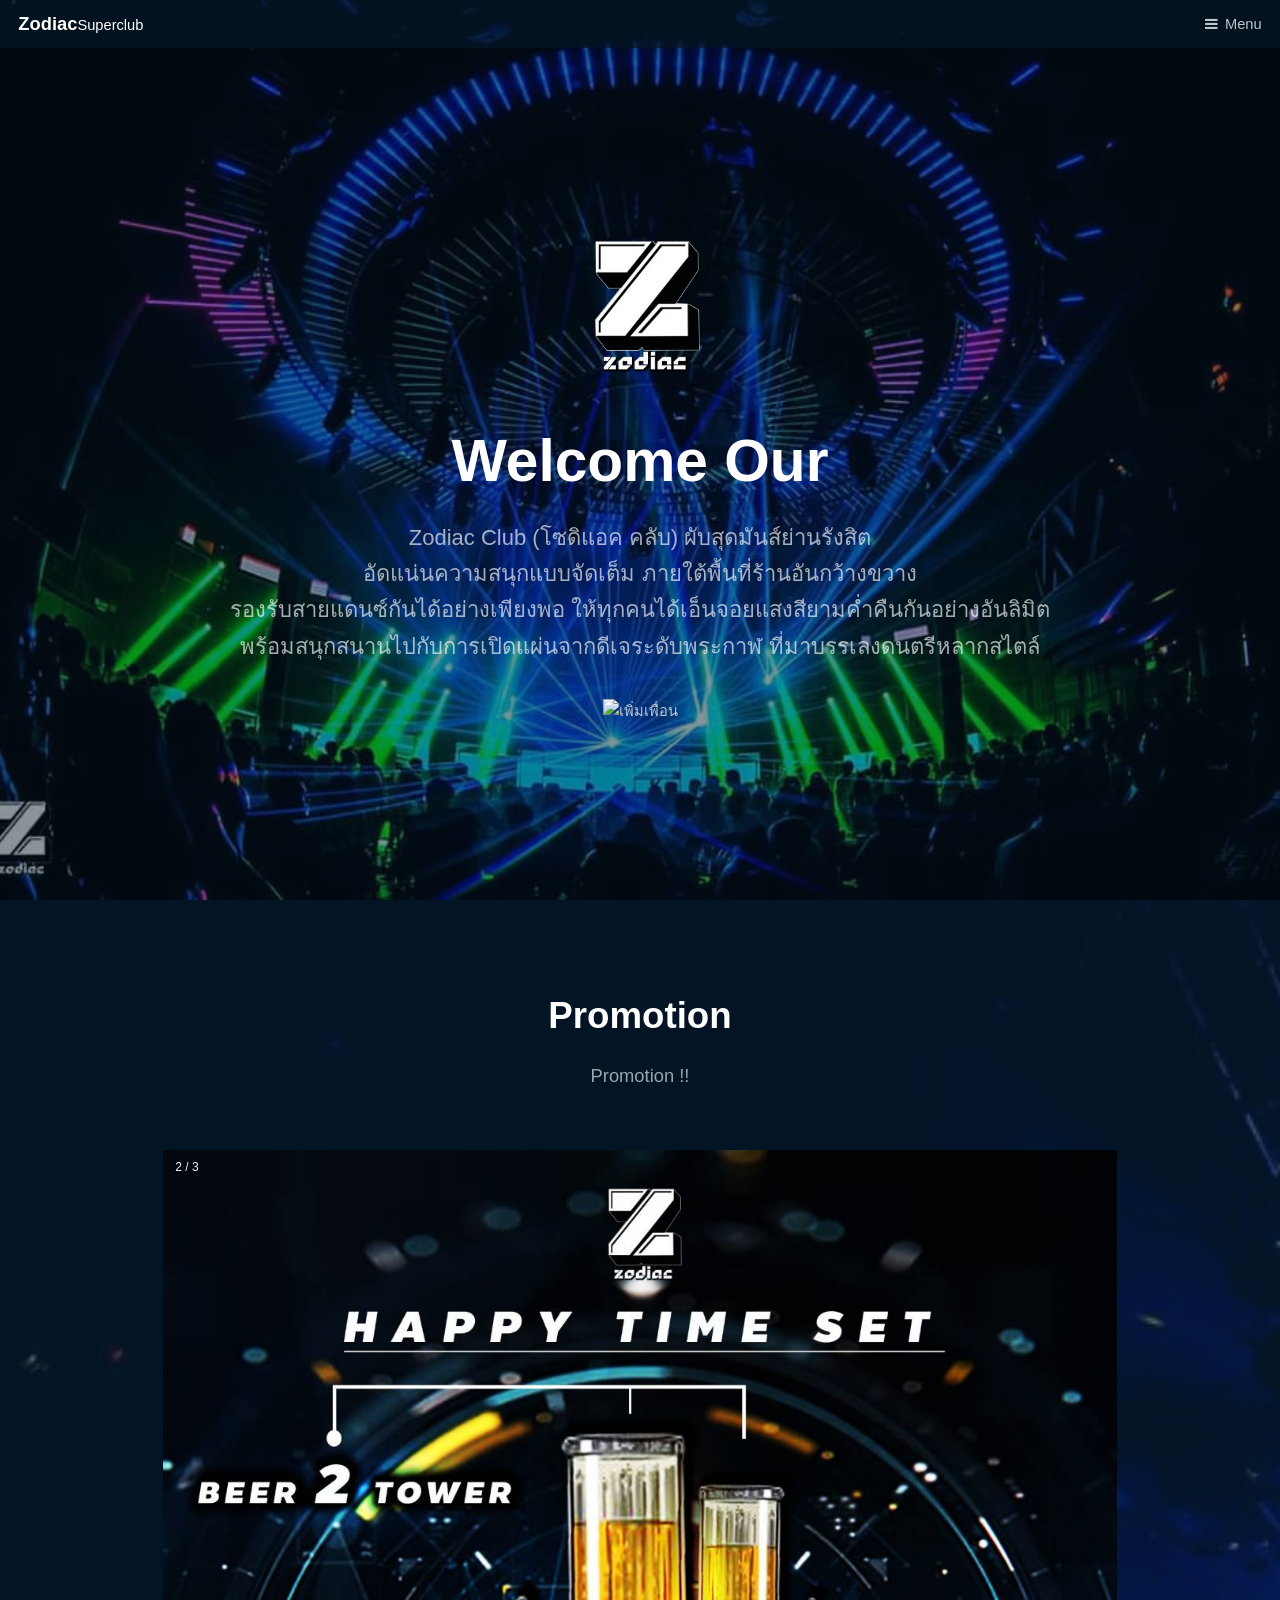
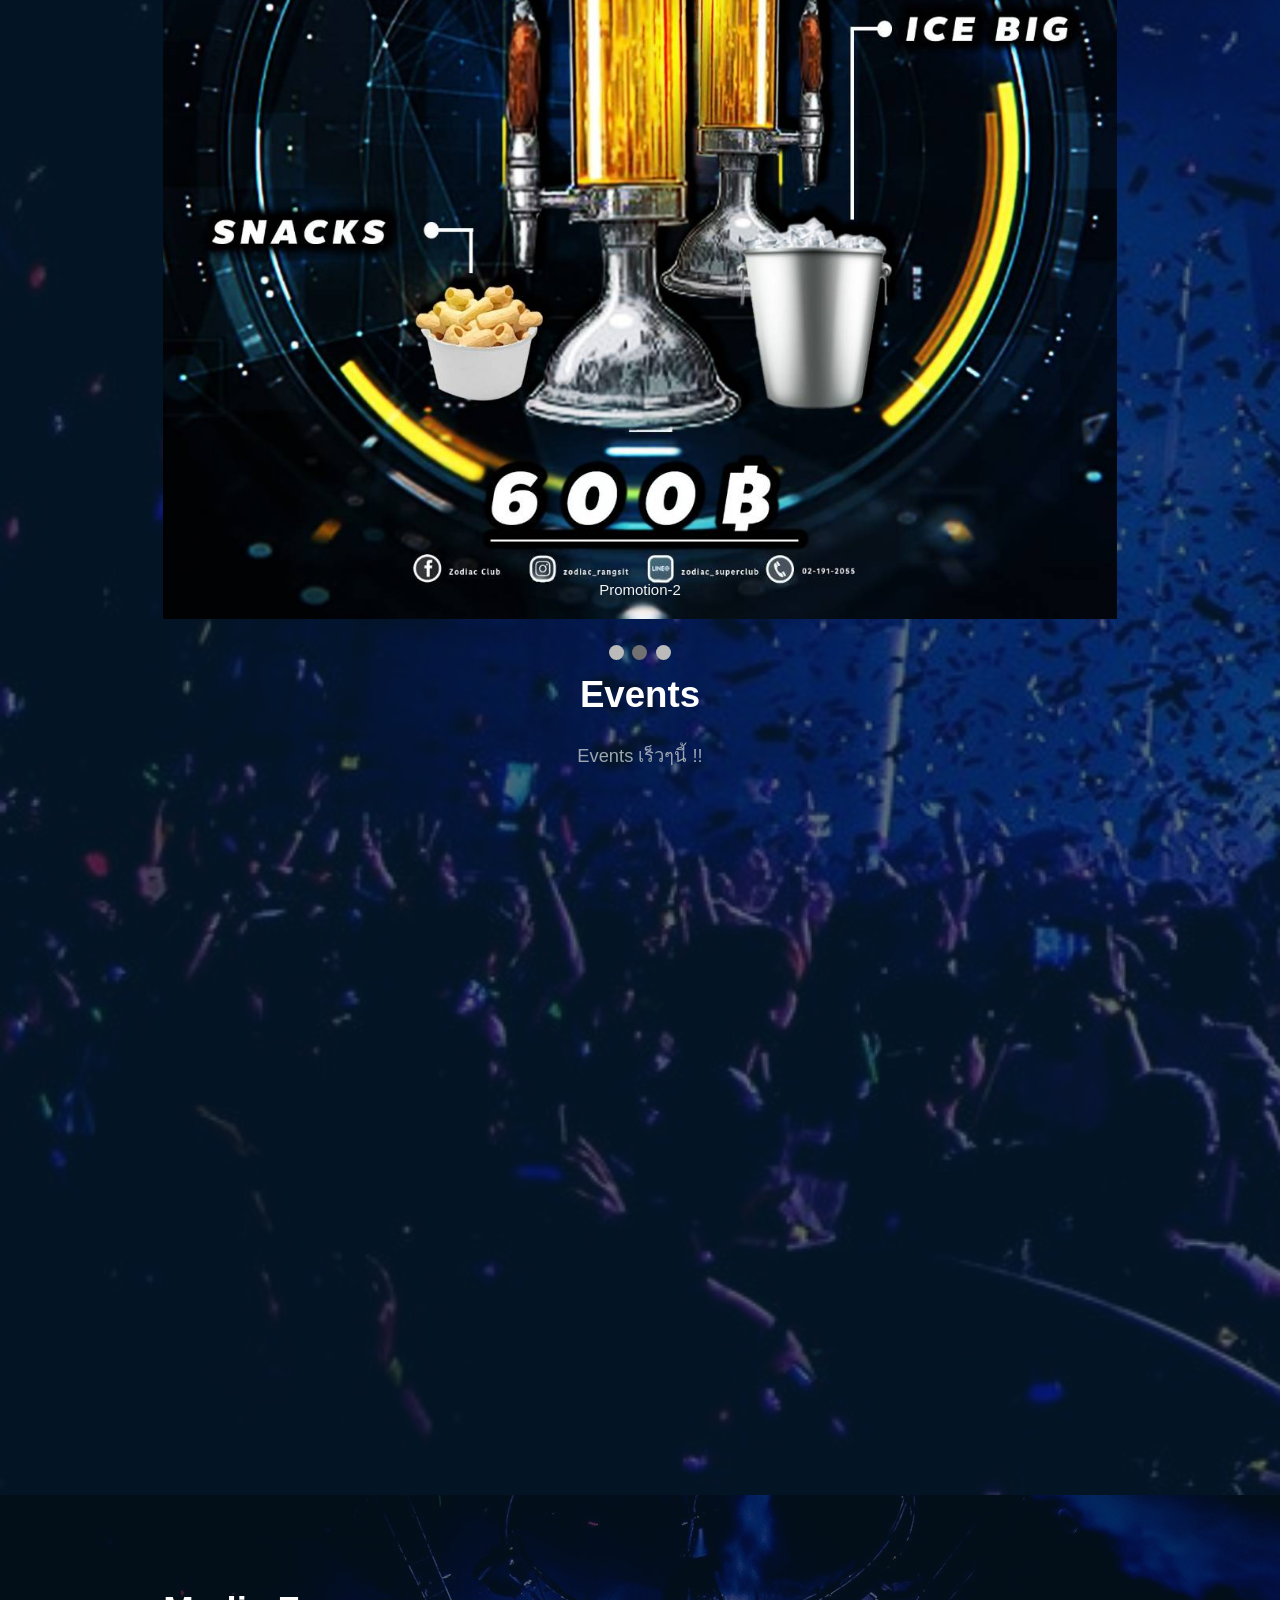
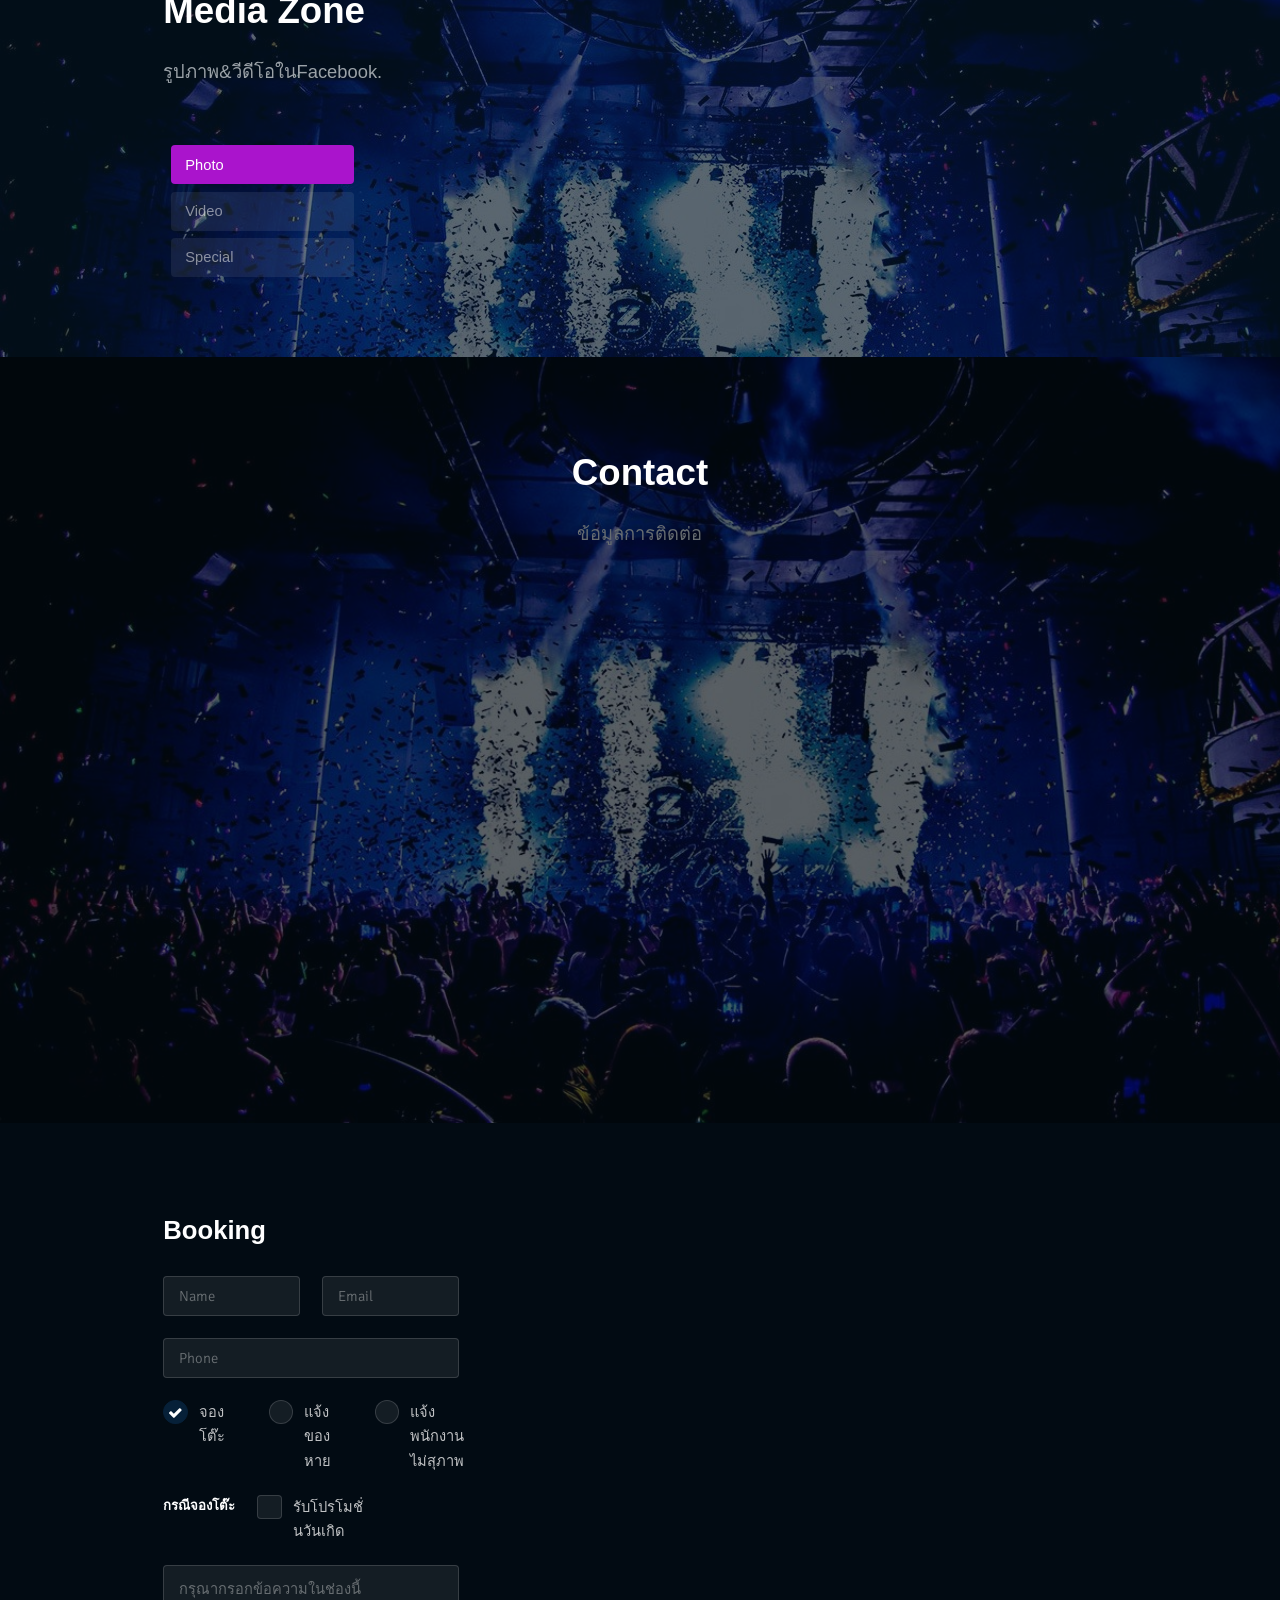
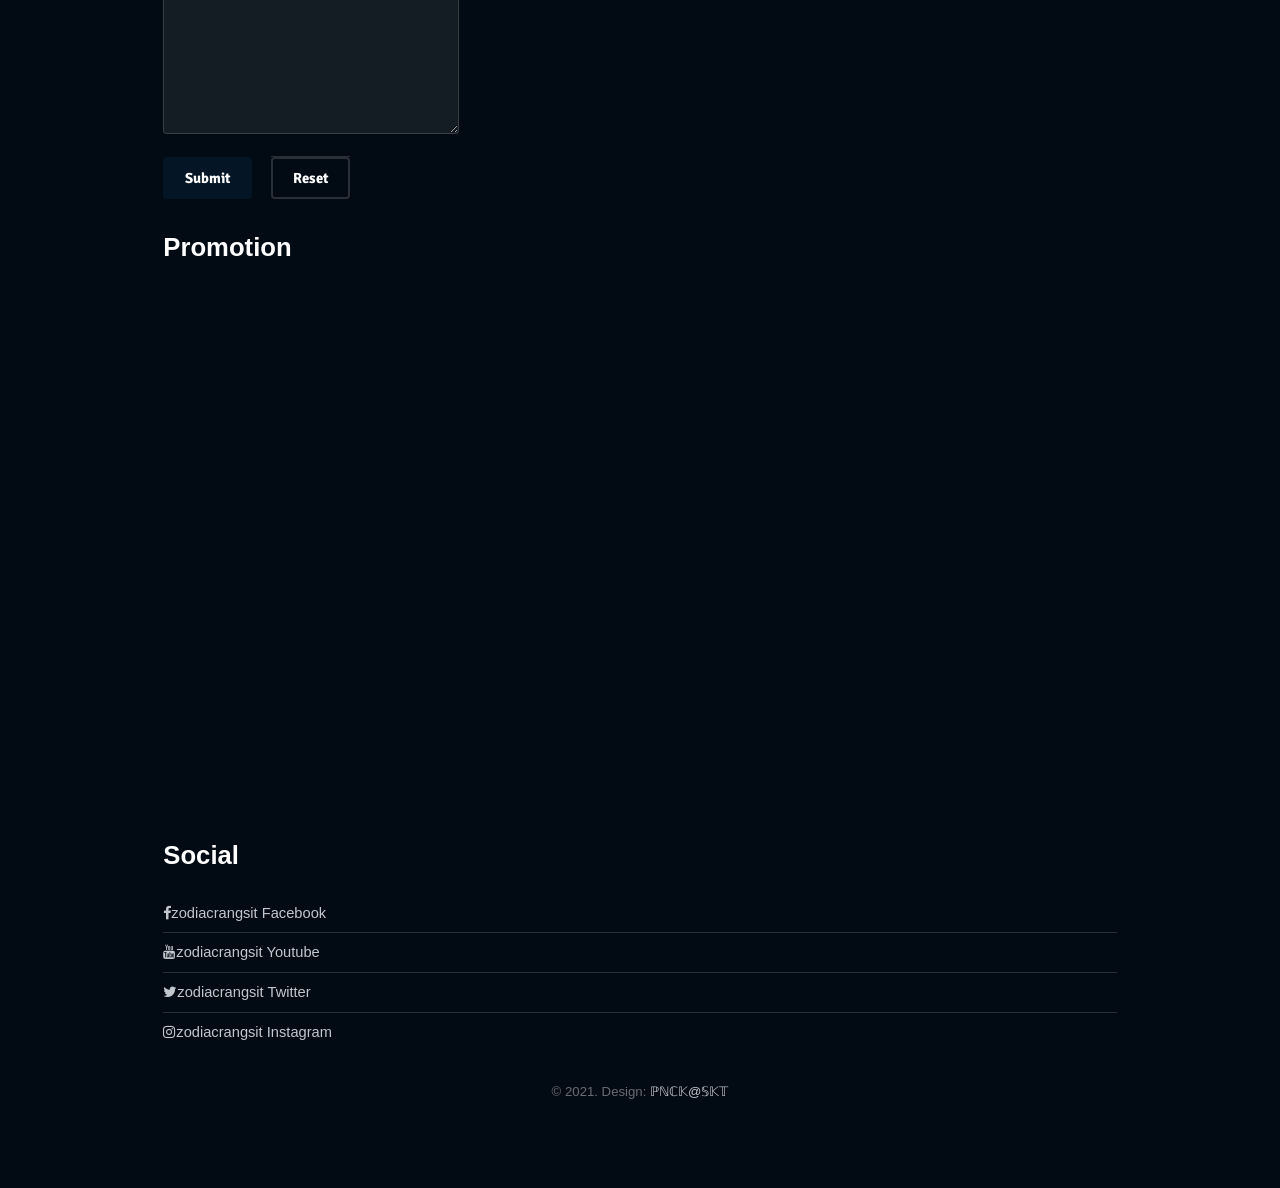
==== index.html @ 2c79994d "Update index.html" ====
<!DOCTYPE HTML>
<!--
	Broadcast by TEMPLATED
	templated.co @templatedco
	Released for free under the Creative Commons Attribution 3.0 license (templated.co/license)
-->
<html>
	<head>
		<title>ZODIAC</title>
		<meta charset="utf-8" />
		<meta name="viewport" content="width=device-width, initial-scale=1" />
		<link rel="stylesheet" href="assets/css/main.css" />
		<style>
			* {box-sizing: border-box;}
			body {font-family: Verdana, sans-serif;}
			.mySlides {display: none;}
			img {vertical-align: middle;}
			
			/* Slideshow container */
			.slideshow-container {
			  max-width: 1000px;
			  position: relative;
			  margin: auto;
			}
			
			/* Caption text */
			.text {
			  color: #f2f2f2;
			  font-size: 15px;
			  padding: 8px 12px;
			  position: absolute;
			  bottom: 8px;
			  width: 100%;
			  text-align: center;
			}
			
			/* Number text (1/3 etc) */
			.numbertext {
			  color: #f2f2f2;
			  font-size: 12px;
			  padding: 8px 12px;
			  position: absolute;
			  top: 0;
			}
			
			/* The dots/bullets/indicators */
			.dot {
			  height: 15px;
			  width: 15px;
			  margin: 0 2px;
			  background-color: #bbb;
			  border-radius: 50%;
			  display: inline-block;
			  transition: background-color 0.6s ease;
			}
			
			.active {
			  background-color: #717171;
			}
			
			/* Fading animation */
			.fade {
			  -webkit-animation-name: fade;
			  -webkit-animation-duration: 1.5s;
			  animation-name: fade;
			  animation-duration: 1.5s;
			}
			
			@-webkit-keyframes fade {
			  from {opacity: .4} 
			  to {opacity: 1}
			}
			
			@keyframes fade {
			  from {opacity: .4} 
			  to {opacity: 1}
			}
			
			/* On smaller screens, decrease text size */
			@media only screen and (max-width: 300px) {
			  .text {font-size: 11px}
			}
			</style>
		
	</head>
	<body>

		<!-- Header -->
			<header id="header">
				<h1><a href="#">Zodiac<span>Superclub</span></a></h1>
				<a href="#menu">Menu</a>
			</header>

		<!-- Nav -->
			<nav id="menu">
				<ul class="links">
					<li><a href="index.html">Home</a></li>
					<li><a href="generic.html">Entertainment Center</a></li>
					<li><a href="elements.html">Contact</a></li>
				</ul>
			</nav>

			<!-- Banner -->
			<!--
				To use a video as your background, set data-video to the name of your video without
				its extension (eg. images/banner). Your video must be available in both .mp4 and .webm
				formats to work correctly.
			-->
				<section id="banner" data-video="images/banner.mp4">
					<div class="inner">
						<header>
							<img src="images/LOGOZODEAC.png" alt="Logo1" width="150"/>
							<h1>Welcome Our</h1>
							<p>Zodiac Club (โซดิแอค คลับ) ผับสุดมันส์ย่านรังสิต </br>อัดแน่นความสนุกแบบจัดเต็ม ภายใต้พื้นที่ร้านอันกว้างขวาง </br>รองรับสายแดนซ์กันได้อย่างเพียงพอ ให้ทุกคนได้เอ็นจอยแสงสียามค่ำคืนกันอย่างอันลิมิต </br>พร้อมสนุกสนานไปกับการเปิดแผ่นจากดีเจระดับพระกาฬ ที่มาบรรเลงดนตรีหลากสไตล์</p>
						</header>
						
                        <div><a href="https://lin.ee/Sup1CCA"><img src="https://scdn.line-apps.com/n/line_add_friends/btn/th.png" alt="เพิ่มเพื่อน" height="100%" border="0"></a></div>
						
					</div>

				</section>

		<!-- Main -->
			<div id="main">

			<!-- One -->
				<section class="wrapper style1">
					<div class="inner">
						<header class="align-center">
							<h2>Promotion</h2>
							<p>Promotion !!</p>
						</header>
						<div class="slideshow-container">

							<div class="mySlides fade">
							  <div class="numbertext">1 / 3</div>
							  <img src="images/138277.jpg" style="width:100%">
							  <div class="text">Promotion-1</div>
							</div>
							
							<div class="mySlides fade">
							  <div class="numbertext">2 / 3</div>
							  <img src="images/138199.jpg" style="width:100%">
							  <div class="text">Promotion-2</div>
							</div>
							
							<div class="mySlides fade">
							  <div class="numbertext">3 / 3</div>
							  <img src="images/144444.jpg" style="width:100%">
							  <div class="text">Promotion-3</div>
							</div>
							
							</div>
							<br>
							
							<div style="text-align:center">
							  <span class="dot"></span> 
							  <span class="dot"></span> 
							  <span class="dot"></span> 
							</div>
							
							<script>
							var slideIndex = 0;
							showSlides();
							
							function showSlides() {
							  var i;
							  var slides = document.getElementsByClassName("mySlides");
							  var dots = document.getElementsByClassName("dot");
							  for (i = 0; i < slides.length; i++) {
								slides[i].style.display = "none";  
							  }
							  slideIndex++;
							  if (slideIndex > slides.length) {slideIndex = 1}    
							  for (i = 0; i < dots.length; i++) {
								dots[i].className = dots[i].className.replace(" active", "");
							  }
							  slides[slideIndex-1].style.display = "block";  
							  dots[slideIndex-1].className += " active";
							  setTimeout(showSlides, 2000); // Change image every 2 seconds
							}
							</script>
						<!-- 2 Column Video Section -->
						<header class="align-center">
							<h2>Events</h2>
							<p>Events เร็วๆนี้ !!</p>
						</header>
						<div><center><iframe src="https://www.facebook.com/plugins/page.php?href=https%3A%2F%2Fwww.facebook.com%2Fpg%2Fzodiacrangsit%2Fevents&tabs=events&width=500&height=600&small_header=true&adapt_container_width=true&hide_cover=true&show_facepile=true&appId=2004937082977075" width="500" height="600" style="border:none;overflow:hidden" scrolling="no" frameborder="0" allowfullscreen="true" allow="autoplay; clipboard-write; encrypted-media; picture-in-picture; web-share"></iframe></center></div>
				</section>

			<!-- Two -->
				<section class="wrapper style2">
					<div class="inner">
						<header>
							<h2>Media Zone</h2>
							<p>รูปภาพ&วีดีโอในFacebook.</p>
						</header>
						<!-- Tabbed Video Section -->
							<div class="flex flex-tabs">
								<ul class="tab-list">
									<li><a href="#" data-tab="tab-1" class="active">Photo</a></li>
									<li><a href="#" data-tab="tab-2">Video</a></li>
									<li><a href="#" data-tab="tab-3">Special</a></li>
								</ul>
								<div class="tabs">
									
									<!-- Tab 1 -->
									
									
								    

									<div class="tab tab-2 flex flex-3">

												
									</div>

									
									<div class="tab tab-3 flex flex-3">
									<iframe width=100% height="500px" src="https://www.youtube.com/embed/qk2sU9w_5_4?controls=0" frameborder="0" allow="accelerometer; autoplay; clipboard-write; encrypted-media; gyroscope; picture-in-picture" allowfullscreen></iframe>
                                    </div>
									<div class='embedsocial-album' class="tab-1 active" data-ref="1a1c8b02df4655d939764cba23cf148213b38136"></div>
									<script>(function(d, s, id){var js; if (d.getElementById(id)) {return;} js = d.createElement(s); js.id = id; js.src = "https://embedsocial.com/embedscript/ei.js"; d.getElementsByTagName("head")[0].appendChild(js);}(document, "script", "EmbedSocialScript"));</script>	

                                </div> 
							</div> 

					</div>
					
				</section>

			<!-- Three -->
				<section class="wrapper ">
					<div class="inner">
						<header class="align-center">
							<h2>Contact</h2>
							<p>ข้อมูลการติดต่อ</p>
						</header>
						<iframe width=100% height="450" frameborder="2" style="border:2" src="https://www.google.com/maps/embed/v1/place?q=Zodiac&key=AIzaSyAKl7JJXI8uK67AMGBKJe1HZW_m7Z51wXU" allowfullscreen></iframe>
					</div>
				</section>

			</div>

		<!-- Footer -->
			<footer id="footer">
				<div class="inner">
					<div class="flex flex-3">
						<div class="col">
							<h3>Booking</h3>
							<ul class="alt">
								<form  id="test-form" method="POST" 
								
									<div class="row uniform">
										<div class="6u 12u$(xsmall)">
											<input type="text" name="name" id="name" value="" placeholder="Name" />
										</div>
										<div class="6u$ 12u$(xsmall)">
											<input type="email" name="email" id="email" value="" placeholder="Email" />
										</div>
										<!-- Break -->
										<div class="12u$">
											
												<input type="text" name="phone" id="phone" value="" placeholder="Phone" />
											
										</div>
										<!-- Break -->
										<div class="4u 12u$(small)">
											<input type="radio" id="priority-low" value="จองโต๊ะ" name="priority" checked>
											<label for="priority-low">จองโต๊ะ</label>
										</div>
										<div class="4u 12u$(small)">
											<input type="radio" id="priority-normal" value="แจ้ง ของหาย" name="priority-normal">
											<label for="priority-normal">แจ้ง ของหาย</label>
										</div>
										<div class="4u$ 12u$(small)">
											<input type="radio" id="priority-high" value="แจ้งพนักงานไม่สุภาพ" name="priority-high">
											<label for="priority-high">แจ้งพนักงานไม่สุภาพ</label>
										</div>
										<!-- Break -->
										<div><label>กรณีจองโต๊ะ</label></div>
										<div class="6u$ 12u$(small)">
											<input type="checkbox" id="hbd" value="รับโปรโมชั่นวันเกิด" name="hbd">
											<label for="hbd">รับโปรโมชั่นวันเกิด</label>
										</div>
										<!-- Break -->
										<div class="12u$">
											<textarea name="messagetxt" id="messagetxt" placeholder="กรุณากรอกข้อความในช่องนี้" rows="6"></textarea>
										</div>
										<!-- Break -->
										<div class="12u$">
											<ul class="actions">
												<li><input type="submit" id="submit-form" /></li>
												<li><input type="reset" value="Reset" class="alt" /></li>
											</ul>
										</div>
									</div>
								</form>

								<hr />

							</ul>
						</div>
						<div class="col">
							<h3>Promotion</h3>
							<ul class="alt">
								<li><center><iframe src="https://www.facebook.com/plugins/post.php?href=https%3A%2F%2Fwww.facebook.com%2Fzodiacrangsit%2Fposts%2F1800169400145824&width=100%&show_text=true&appId=2004937082977075&height=500" width="100%" height="500" style="border:none;overflow:hidden" scrolling="yes" frameborder="0" allowfullscreen="true" allow="autoplay; clipboard-write; encrypted-media; picture-in-picture; web-share"></iframe></center></li>
								
							</ul>
						</div>
						<div class="col">
							<h3>Social</h3>
							<ul class="alt">
								<li><a href="https://www.facebook.com/zodiacrangsit" class="icon fa-facebook"><span class="label"></span>zodiacrangsit Facebook</a></li>
								<li><a href="#" class="icon fa-youtube"><span class="label"></span>zodiacrangsit Youtube</a></li>
								<li><a href="#" class="icon fa-twitter"><span class="label"></span>zodiacrangsit Twitter</a></li>
								<li><a href="#" class="icon fa-instagram"><span class="label"></span>zodiacrangsit Instagram</a></li>
							</ul>
						</div>
					</div>
				</div>
				<div class="copyright">

					&copy; 2021. Design: <a href="https://srsuper.github.io/">ℙℕℂ𝕂@𝕊𝕂𝕋</a> 
				</div>
			</footer>

		<!-- Scripts -->
			<script src="assets/js/jquery.min.js"></script>
			<script src="assets/js/jquery.scrolly.min.js"></script>
			<script src="assets/js/skel.min.js"></script>
			<script src="assets/js/util.js"></script>
			<script src="assets/js/main.js"></script>

			
		<script>
                 var $form = $('form#test-form'),
                 url = 'https://script.google.com/macros/s/abcdefghijklmnopqrstuvwxyz1234567890/exec'

                 $('#submit-form').on('click', function(e) {
                 e.preventDefault();
                 var jqxhr = $.ajax({
                 url: url,
                 method: "GET",
                 dataType: "json",
                 data: $form.serializeObject()
                 }).success(
               // do something
                );
                   })
		</script>
	</body>
</html>
---- assets/css/main.css ----
@charset "UTF-8";
@import url(font-awesome.min.css);
@import url("https://fonts.googleapis.com/css?family=Signika:300,700");

/*
	Broadcast by TEMPLATED
	templated.co @templatedco
	Released for free under the Creative Commons Attribution 3.0 license (templated.co/license)
*/

/* Reset */

	html, body, div, span, applet, object, iframe, h1, h2, h3, h4, h5, h6, p, blockquote, pre, a, abbr, acronym, address, big, cite, code, del, dfn, em, img, ins, kbd, q, s, samp, small, strike, strong, sub, sup, tt, var, b, u, i, center, dl, dt, dd, ol, ul, li, fieldset, form, label, legend, table, caption, tbody, tfoot, thead, tr, th, td, article, aside, canvas, details, embed, figure, figcaption, footer, header, hgroup, menu, nav, output, ruby, section, summary, time, mark, audio, video {
		margin: 0;
		padding: 0;
		border: 0;
		font-size: 100%;
		font: inherit;
		vertical-align: baseline;
	}

	article, aside, details, figcaption, figure, footer, header, hgroup, menu, nav, section {
		display: block;
	}

	body {
		line-height: 1;
	}

	ol, ul {
		list-style: none;
	}

	blockquote, q {
		quotes: none;
	}

	blockquote:before, blockquote:after, q:before, q:after {
		content: '';
		content: none;
	}

	table {
		border-collapse: collapse;
		border-spacing: 0;
	}

	body {
		-webkit-text-size-adjust: none;
	}

/* Box Model */

	*, *:before, *:after {
		-moz-box-sizing: border-box;
		-webkit-box-sizing: border-box;
		box-sizing: border-box;
	}

/* Containers */

	.container {
		margin-left: auto;
		margin-right: auto;
	}

	.container.\31 25\25 {
		width: 100%;
		max-width: 100em;
		min-width: 80em;
	}

	.container.\37 5\25 {
		width: 60em;
	}

	.container.\35 0\25 {
		width: 40em;
	}

	.container.\32 5\25 {
		width: 20em;
	}

	.container {
		width: 80em;
	}

	@media screen and (max-width: 1680px) {

		.container.\31 25\25 {
			width: 100%;
			max-width: 100em;
			min-width: 80em;
		}

		.container.\37 5\25 {
			width: 60em;
		}

		.container.\35 0\25 {
			width: 40em;
		}

		.container.\32 5\25 {
			width: 20em;
		}

		.container {
			width: 80em;
		}

	}

	@media screen and (max-width: 1280px) {

		.container.\31 25\25 {
			width: 100%;
			max-width: 81.25em;
			min-width: 65em;
		}

		.container.\37 5\25 {
			width: 48.75em;
		}

		.container.\35 0\25 {
			width: 32.5em;
		}

		.container.\32 5\25 {
			width: 16.25em;
		}

		.container {
			width: 65em;
		}

	}

	@media screen and (max-width: 980px) {

		.container.\31 25\25 {
			width: 100%;
			max-width: 112.5%;
			min-width: 90%;
		}

		.container.\37 5\25 {
			width: 67.5%;
		}

		.container.\35 0\25 {
			width: 45%;
		}

		.container.\32 5\25 {
			width: 22.5%;
		}

		.container {
			width: 90%;
		}

	}

	@media screen and (max-width: 736px) {

		.container.\31 25\25 {
			width: 100%;
			max-width: 112.5%;
			min-width: 90%;
		}

		.container.\37 5\25 {
			width: 67.5%;
		}

		.container.\35 0\25 {
			width: 45%;
		}

		.container.\32 5\25 {
			width: 22.5%;
		}

		.container {
			width: 90% !important;
		}

	}

	@media screen and (max-width: 480px) {

		.container.\31 25\25 {
			width: 100%;
			max-width: 112.5%;
			min-width: 90%;
		}

		.container.\37 5\25 {
			width: 67.5%;
		}

		.container.\35 0\25 {
			width: 45%;
		}

		.container.\32 5\25 {
			width: 22.5%;
		}

		.container {
			width: 90% !important;
		}

	}

/* Grid */

	.row {
		border-bottom: solid 1px transparent;
		-moz-box-sizing: border-box;
		-webkit-box-sizing: border-box;
		box-sizing: border-box;
	}

	.row > * {
		float: left;
		-moz-box-sizing: border-box;
		-webkit-box-sizing: border-box;
		box-sizing: border-box;
	}

	.row:after, .row:before {
		content: '';
		display: block;
		clear: both;
		height: 0;
	}

	.row.uniform > * > :first-child {
		margin-top: 0;
	}

	.row.uniform > * > :last-child {
		margin-bottom: 0;
	}

	.row.\30 \25 > * {
		padding: 0 0 0 0em;
	}

	.row.\30 \25 {
		margin: 0 0 -1px 0em;
	}

	.row.uniform.\30 \25 > * {
		padding: 0em 0 0 0em;
	}

	.row.uniform.\30 \25 {
		margin: 0em 0 -1px 0em;
	}

	.row > * {
		padding: 0 0 0 2em;
	}

	.row {
		margin: 0 0 -1px -2em;
	}

	.row.uniform > * {
		padding: 2em 0 0 2em;
	}

	.row.uniform {
		margin: -2em 0 -1px -2em;
	}

	.row.\32 00\25 > * {
		padding: 0 0 0 4em;
	}

	.row.\32 00\25 {
		margin: 0 0 -1px -4em;
	}

	.row.uniform.\32 00\25 > * {
		padding: 4em 0 0 4em;
	}

	.row.uniform.\32 00\25 {
		margin: -4em 0 -1px -4em;
	}

	.row.\31 50\25 > * {
		padding: 0 0 0 3em;
	}

	.row.\31 50\25 {
		margin: 0 0 -1px -3em;
	}

	.row.uniform.\31 50\25 > * {
		padding: 3em 0 0 3em;
	}

	.row.uniform.\31 50\25 {
		margin: -3em 0 -1px -3em;
	}

	.row.\35 0\25 > * {
		padding: 0 0 0 1em;
	}

	.row.\35 0\25 {
		margin: 0 0 -1px -1em;
	}

	.row.uniform.\35 0\25 > * {
		padding: 1em 0 0 1em;
	}

	.row.uniform.\35 0\25 {
		margin: -1em 0 -1px -1em;
	}

	.row.\32 5\25 > * {
		padding: 0 0 0 0.5em;
	}

	.row.\32 5\25 {
		margin: 0 0 -1px -0.5em;
	}

	.row.uniform.\32 5\25 > * {
		padding: 0.5em 0 0 0.5em;
	}

	.row.uniform.\32 5\25 {
		margin: -0.5em 0 -1px -0.5em;
	}

	.\31 2u, .\31 2u\24 {
		width: 100%;
		clear: none;
		margin-left: 0;
	}

	.\31 1u, .\31 1u\24 {
		width: 91.6666666667%;
		clear: none;
		margin-left: 0;
	}

	.\31 0u, .\31 0u\24 {
		width: 83.3333333333%;
		clear: none;
		margin-left: 0;
	}

	.\39 u, .\39 u\24 {
		width: 75%;
		clear: none;
		margin-left: 0;
	}

	.\38 u, .\38 u\24 {
		width: 66.6666666667%;
		clear: none;
		margin-left: 0;
	}

	.\37 u, .\37 u\24 {
		width: 58.3333333333%;
		clear: none;
		margin-left: 0;
	}

	.\36 u, .\36 u\24 {
		width: 50%;
		clear: none;
		margin-left: 0;
	}

	.\35 u, .\35 u\24 {
		width: 41.6666666667%;
		clear: none;
		margin-left: 0;
	}

	.\34 u, .\34 u\24 {
		width: 33.3333333333%;
		clear: none;
		margin-left: 0;
	}

	.\33 u, .\33 u\24 {
		width: 25%;
		clear: none;
		margin-left: 0;
	}

	.\32 u, .\32 u\24 {
		width: 16.6666666667%;
		clear: none;
		margin-left: 0;
	}

	.\31 u, .\31 u\24 {
		width: 8.3333333333%;
		clear: none;
		margin-left: 0;
	}

	.\31 2u\24 + *,
	.\31 1u\24 + *,
	.\31 0u\24 + *,
	.\39 u\24 + *,
	.\38 u\24 + *,
	.\37 u\24 + *,
	.\36 u\24 + *,
	.\35 u\24 + *,
	.\34 u\24 + *,
	.\33 u\24 + *,
	.\32 u\24 + *,
	.\31 u\24 + * {
		clear: left;
	}

	.\-11u {
		margin-left: 91.66667%;
	}

	.\-10u {
		margin-left: 83.33333%;
	}

	.\-9u {
		margin-left: 75%;
	}

	.\-8u {
		margin-left: 66.66667%;
	}

	.\-7u {
		margin-left: 58.33333%;
	}

	.\-6u {
		margin-left: 50%;
	}

	.\-5u {
		margin-left: 41.66667%;
	}

	.\-4u {
		margin-left: 33.33333%;
	}

	.\-3u {
		margin-left: 25%;
	}

	.\-2u {
		margin-left: 16.66667%;
	}

	.\-1u {
		margin-left: 8.33333%;
	}

	@media screen and (max-width: 1680px) {

		.row > * {
			padding: 0 0 0 2em;
		}

		.row {
			margin: 0 0 -1px -2em;
		}

		.row.uniform > * {
			padding: 2em 0 0 2em;
		}

		.row.uniform {
			margin: -2em 0 -1px -2em;
		}

		.row.\32 00\25 > * {
			padding: 0 0 0 4em;
		}

		.row.\32 00\25 {
			margin: 0 0 -1px -4em;
		}

		.row.uniform.\32 00\25 > * {
			padding: 4em 0 0 4em;
		}

		.row.uniform.\32 00\25 {
			margin: -4em 0 -1px -4em;
		}

		.row.\31 50\25 > * {
			padding: 0 0 0 3em;
		}

		.row.\31 50\25 {
			margin: 0 0 -1px -3em;
		}

		.row.uniform.\31 50\25 > * {
			padding: 3em 0 0 3em;
		}

		.row.uniform.\31 50\25 {
			margin: -3em 0 -1px -3em;
		}

		.row.\35 0\25 > * {
			padding: 0 0 0 1em;
		}

		.row.\35 0\25 {
			margin: 0 0 -1px -1em;
		}

		.row.uniform.\35 0\25 > * {
			padding: 1em 0 0 1em;
		}

		.row.uniform.\35 0\25 {
			margin: -1em 0 -1px -1em;
		}

		.row.\32 5\25 > * {
			padding: 0 0 0 0.5em;
		}

		.row.\32 5\25 {
			margin: 0 0 -1px -0.5em;
		}

		.row.uniform.\32 5\25 > * {
			padding: 0.5em 0 0 0.5em;
		}

		.row.uniform.\32 5\25 {
			margin: -0.5em 0 -1px -0.5em;
		}

		.\31 2u\28xlarge\29, .\31 2u\24\28xlarge\29 {
			width: 100%;
			clear: none;
			margin-left: 0;
		}

		.\31 1u\28xlarge\29, .\31 1u\24\28xlarge\29 {
			width: 91.6666666667%;
			clear: none;
			margin-left: 0;
		}

		.\31 0u\28xlarge\29, .\31 0u\24\28xlarge\29 {
			width: 83.3333333333%;
			clear: none;
			margin-left: 0;
		}

		.\39 u\28xlarge\29, .\39 u\24\28xlarge\29 {
			width: 75%;
			clear: none;
			margin-left: 0;
		}

		.\38 u\28xlarge\29, .\38 u\24\28xlarge\29 {
			width: 66.6666666667%;
			clear: none;
			margin-left: 0;
		}

		.\37 u\28xlarge\29, .\37 u\24\28xlarge\29 {
			width: 58.3333333333%;
			clear: none;
			margin-left: 0;
		}

		.\36 u\28xlarge\29, .\36 u\24\28xlarge\29 {
			width: 50%;
			clear: none;
			margin-left: 0;
		}

		.\35 u\28xlarge\29, .\35 u\24\28xlarge\29 {
			width: 41.6666666667%;
			clear: none;
			margin-left: 0;
		}

		.\34 u\28xlarge\29, .\34 u\24\28xlarge\29 {
			width: 33.3333333333%;
			clear: none;
			margin-left: 0;
		}

		.\33 u\28xlarge\29, .\33 u\24\28xlarge\29 {
			width: 25%;
			clear: none;
			margin-left: 0;
		}

		.\32 u\28xlarge\29, .\32 u\24\28xlarge\29 {
			width: 16.6666666667%;
			clear: none;
			margin-left: 0;
		}

		.\31 u\28xlarge\29, .\31 u\24\28xlarge\29 {
			width: 8.3333333333%;
			clear: none;
			margin-left: 0;
		}

		.\31 2u\24\28xlarge\29 + *,
		.\31 1u\24\28xlarge\29 + *,
		.\31 0u\24\28xlarge\29 + *,
		.\39 u\24\28xlarge\29 + *,
		.\38 u\24\28xlarge\29 + *,
		.\37 u\24\28xlarge\29 + *,
		.\36 u\24\28xlarge\29 + *,
		.\35 u\24\28xlarge\29 + *,
		.\34 u\24\28xlarge\29 + *,
		.\33 u\24\28xlarge\29 + *,
		.\32 u\24\28xlarge\29 + *,
		.\31 u\24\28xlarge\29 + * {
			clear: left;
		}

		.\-11u\28xlarge\29 {
			margin-left: 91.66667%;
		}

		.\-10u\28xlarge\29 {
			margin-left: 83.33333%;
		}

		.\-9u\28xlarge\29 {
			margin-left: 75%;
		}

		.\-8u\28xlarge\29 {
			margin-left: 66.66667%;
		}

		.\-7u\28xlarge\29 {
			margin-left: 58.33333%;
		}

		.\-6u\28xlarge\29 {
			margin-left: 50%;
		}

		.\-5u\28xlarge\29 {
			margin-left: 41.66667%;
		}

		.\-4u\28xlarge\29 {
			margin-left: 33.33333%;
		}

		.\-3u\28xlarge\29 {
			margin-left: 25%;
		}

		.\-2u\28xlarge\29 {
			margin-left: 16.66667%;
		}

		.\-1u\28xlarge\29 {
			margin-left: 8.33333%;
		}

	}

	@media screen and (max-width: 1280px) {

		.row > * {
			padding: 0 0 0 1.5em;
		}

		.row {
			margin: 0 0 -1px -1.5em;
		}

		.row.uniform > * {
			padding: 1.5em 0 0 1.5em;
		}

		.row.uniform {
			margin: -1.5em 0 -1px -1.5em;
		}

		.row.\32 00\25 > * {
			padding: 0 0 0 3em;
		}

		.row.\32 00\25 {
			margin: 0 0 -1px -3em;
		}

		.row.uniform.\32 00\25 > * {
			padding: 3em 0 0 3em;
		}

		.row.uniform.\32 00\25 {
			margin: -3em 0 -1px -3em;
		}

		.row.\31 50\25 > * {
			padding: 0 0 0 2.25em;
		}

		.row.\31 50\25 {
			margin: 0 0 -1px -2.25em;
		}

		.row.uniform.\31 50\25 > * {
			padding: 2.25em 0 0 2.25em;
		}

		.row.uniform.\31 50\25 {
			margin: -2.25em 0 -1px -2.25em;
		}

		.row.\35 0\25 > * {
			padding: 0 0 0 0.75em;
		}

		.row.\35 0\25 {
			margin: 0 0 -1px -0.75em;
		}

		.row.uniform.\35 0\25 > * {
			padding: 0.75em 0 0 0.75em;
		}

		.row.uniform.\35 0\25 {
			margin: -0.75em 0 -1px -0.75em;
		}

		.row.\32 5\25 > * {
			padding: 0 0 0 0.375em;
		}

		.row.\32 5\25 {
			margin: 0 0 -1px -0.375em;
		}

		.row.uniform.\32 5\25 > * {
			padding: 0.375em 0 0 0.375em;
		}

		.row.uniform.\32 5\25 {
			margin: -0.375em 0 -1px -0.375em;
		}

		.\31 2u\28large\29, .\31 2u\24\28large\29 {
			width: 100%;
			clear: none;
			margin-left: 0;
		}

		.\31 1u\28large\29, .\31 1u\24\28large\29 {
			width: 91.6666666667%;
			clear: none;
			margin-left: 0;
		}

		.\31 0u\28large\29, .\31 0u\24\28large\29 {
			width: 83.3333333333%;
			clear: none;
			margin-left: 0;
		}

		.\39 u\28large\29, .\39 u\24\28large\29 {
			width: 75%;
			clear: none;
			margin-left: 0;
		}

		.\38 u\28large\29, .\38 u\24\28large\29 {
			width: 66.6666666667%;
			clear: none;
			margin-left: 0;
		}

		.\37 u\28large\29, .\37 u\24\28large\29 {
			width: 58.3333333333%;
			clear: none;
			margin-left: 0;
		}

		.\36 u\28large\29, .\36 u\24\28large\29 {
			width: 50%;
			clear: none;
			margin-left: 0;
		}

		.\35 u\28large\29, .\35 u\24\28large\29 {
			width: 41.6666666667%;
			clear: none;
			margin-left: 0;
		}

		.\34 u\28large\29, .\34 u\24\28large\29 {
			width: 33.3333333333%;
			clear: none;
			margin-left: 0;
		}

		.\33 u\28large\29, .\33 u\24\28large\29 {
			width: 25%;
			clear: none;
			margin-left: 0;
		}

		.\32 u\28large\29, .\32 u\24\28large\29 {
			width: 16.6666666667%;
			clear: none;
			margin-left: 0;
		}

		.\31 u\28large\29, .\31 u\24\28large\29 {
			width: 8.3333333333%;
			clear: none;
			margin-left: 0;
		}

		.\31 2u\24\28large\29 + *,
		.\31 1u\24\28large\29 + *,
		.\31 0u\24\28large\29 + *,
		.\39 u\24\28large\29 + *,
		.\38 u\24\28large\29 + *,
		.\37 u\24\28large\29 + *,
		.\36 u\24\28large\29 + *,
		.\35 u\24\28large\29 + *,
		.\34 u\24\28large\29 + *,
		.\33 u\24\28large\29 + *,
		.\32 u\24\28large\29 + *,
		.\31 u\24\28large\29 + * {
			clear: left;
		}

		.\-11u\28large\29 {
			margin-left: 91.66667%;
		}

		.\-10u\28large\29 {
			margin-left: 83.33333%;
		}

		.\-9u\28large\29 {
			margin-left: 75%;
		}

		.\-8u\28large\29 {
			margin-left: 66.66667%;
		}

		.\-7u\28large\29 {
			margin-left: 58.33333%;
		}

		.\-6u\28large\29 {
			margin-left: 50%;
		}

		.\-5u\28large\29 {
			margin-left: 41.66667%;
		}

		.\-4u\28large\29 {
			margin-left: 33.33333%;
		}

		.\-3u\28large\29 {
			margin-left: 25%;
		}

		.\-2u\28large\29 {
			margin-left: 16.66667%;
		}

		.\-1u\28large\29 {
			margin-left: 8.33333%;
		}

	}

	@media screen and (max-width: 980px) {

		.row > * {
			padding: 0 0 0 1.5em;
		}

		.row {
			margin: 0 0 -1px -1.5em;
		}

		.row.uniform > * {
			padding: 1.5em 0 0 1.5em;
		}

		.row.uniform {
			margin: -1.5em 0 -1px -1.5em;
		}

		.row.\32 00\25 > * {
			padding: 0 0 0 3em;
		}

		.row.\32 00\25 {
			margin: 0 0 -1px -3em;
		}

		.row.uniform.\32 00\25 > * {
			padding: 3em 0 0 3em;
		}

		.row.uniform.\32 00\25 {
			margin: -3em 0 -1px -3em;
		}

		.row.\31 50\25 > * {
			padding: 0 0 0 2.25em;
		}

		.row.\31 50\25 {
			margin: 0 0 -1px -2.25em;
		}

		.row.uniform.\31 50\25 > * {
			padding: 2.25em 0 0 2.25em;
		}

		.row.uniform.\31 50\25 {
			margin: -2.25em 0 -1px -2.25em;
		}

		.row.\35 0\25 > * {
			padding: 0 0 0 0.75em;
		}

		.row.\35 0\25 {
			margin: 0 0 -1px -0.75em;
		}

		.row.uniform.\35 0\25 > * {
			padding: 0.75em 0 0 0.75em;
		}

		.row.uniform.\35 0\25 {
			margin: -0.75em 0 -1px -0.75em;
		}

		.row.\32 5\25 > * {
			padding: 0 0 0 0.375em;
		}

		.row.\32 5\25 {
			margin: 0 0 -1px -0.375em;
		}

		.row.uniform.\32 5\25 > * {
			padding: 0.375em 0 0 0.375em;
		}

		.row.uniform.\32 5\25 {
			margin: -0.375em 0 -1px -0.375em;
		}

		.\31 2u\28medium\29, .\31 2u\24\28medium\29 {
			width: 100%;
			clear: none;
			margin-left: 0;
		}

		.\31 1u\28medium\29, .\31 1u\24\28medium\29 {
			width: 91.6666666667%;
			clear: none;
			margin-left: 0;
		}

		.\31 0u\28medium\29, .\31 0u\24\28medium\29 {
			width: 83.3333333333%;
			clear: none;
			margin-left: 0;
		}

		.\39 u\28medium\29, .\39 u\24\28medium\29 {
			width: 75%;
			clear: none;
			margin-left: 0;
		}

		.\38 u\28medium\29, .\38 u\24\28medium\29 {
			width: 66.6666666667%;
			clear: none;
			margin-left: 0;
		}

		.\37 u\28medium\29, .\37 u\24\28medium\29 {
			width: 58.3333333333%;
			clear: none;
			margin-left: 0;
		}

		.\36 u\28medium\29, .\36 u\24\28medium\29 {
			width: 50%;
			clear: none;
			margin-left: 0;
		}

		.\35 u\28medium\29, .\35 u\24\28medium\29 {
			width: 41.6666666667%;
			clear: none;
			margin-left: 0;
		}

		.\34 u\28medium\29, .\34 u\24\28medium\29 {
			width: 33.3333333333%;
			clear: none;
			margin-left: 0;
		}

		.\33 u\28medium\29, .\33 u\24\28medium\29 {
			width: 25%;
			clear: none;
			margin-left: 0;
		}

		.\32 u\28medium\29, .\32 u\24\28medium\29 {
			width: 16.6666666667%;
			clear: none;
			margin-left: 0;
		}

		.\31 u\28medium\29, .\31 u\24\28medium\29 {
			width: 8.3333333333%;
			clear: none;
			margin-left: 0;
		}

		.\31 2u\24\28medium\29 + *,
		.\31 1u\24\28medium\29 + *,
		.\31 0u\24\28medium\29 + *,
		.\39 u\24\28medium\29 + *,
		.\38 u\24\28medium\29 + *,
		.\37 u\24\28medium\29 + *,
		.\36 u\24\28medium\29 + *,
		.\35 u\24\28medium\29 + *,
		.\34 u\24\28medium\29 + *,
		.\33 u\24\28medium\29 + *,
		.\32 u\24\28medium\29 + *,
		.\31 u\24\28medium\29 + * {
			clear: left;
		}

		.\-11u\28medium\29 {
			margin-left: 91.66667%;
		}

		.\-10u\28medium\29 {
			margin-left: 83.33333%;
		}

		.\-9u\28medium\29 {
			margin-left: 75%;
		}

		.\-8u\28medium\29 {
			margin-left: 66.66667%;
		}

		.\-7u\28medium\29 {
			margin-left: 58.33333%;
		}

		.\-6u\28medium\29 {
			margin-left: 50%;
		}

		.\-5u\28medium\29 {
			margin-left: 41.66667%;
		}

		.\-4u\28medium\29 {
			margin-left: 33.33333%;
		}

		.\-3u\28medium\29 {
			margin-left: 25%;
		}

		.\-2u\28medium\29 {
			margin-left: 16.66667%;
		}

		.\-1u\28medium\29 {
			margin-left: 8.33333%;
		}

	}

	@media screen and (max-width: 736px) {

		.row > * {
			padding: 0 0 0 1.25em;
		}

		.row {
			margin: 0 0 -1px -1.25em;
		}

		.row.uniform > * {
			padding: 1.25em 0 0 1.25em;
		}

		.row.uniform {
			margin: -1.25em 0 -1px -1.25em;
		}

		.row.\32 00\25 > * {
			padding: 0 0 0 2.5em;
		}

		.row.\32 00\25 {
			margin: 0 0 -1px -2.5em;
		}

		.row.uniform.\32 00\25 > * {
			padding: 2.5em 0 0 2.5em;
		}

		.row.uniform.\32 00\25 {
			margin: -2.5em 0 -1px -2.5em;
		}

		.row.\31 50\25 > * {
			padding: 0 0 0 1.875em;
		}

		.row.\31 50\25 {
			margin: 0 0 -1px -1.875em;
		}

		.row.uniform.\31 50\25 > * {
			padding: 1.875em 0 0 1.875em;
		}

		.row.uniform.\31 50\25 {
			margin: -1.875em 0 -1px -1.875em;
		}

		.row.\35 0\25 > * {
			padding: 0 0 0 0.625em;
		}

		.row.\35 0\25 {
			margin: 0 0 -1px -0.625em;
		}

		.row.uniform.\35 0\25 > * {
			padding: 0.625em 0 0 0.625em;
		}

		.row.uniform.\35 0\25 {
			margin: -0.625em 0 -1px -0.625em;
		}

		.row.\32 5\25 > * {
			padding: 0 0 0 0.3125em;
		}

		.row.\32 5\25 {
			margin: 0 0 -1px -0.3125em;
		}

		.row.uniform.\32 5\25 > * {
			padding: 0.3125em 0 0 0.3125em;
		}

		.row.uniform.\32 5\25 {
			margin: -0.3125em 0 -1px -0.3125em;
		}

		.\31 2u\28small\29, .\31 2u\24\28small\29 {
			width: 100%;
			clear: none;
			margin-left: 0;
		}

		.\31 1u\28small\29, .\31 1u\24\28small\29 {
			width: 91.6666666667%;
			clear: none;
			margin-left: 0;
		}

		.\31 0u\28small\29, .\31 0u\24\28small\29 {
			width: 83.3333333333%;
			clear: none;
			margin-left: 0;
		}

		.\39 u\28small\29, .\39 u\24\28small\29 {
			width: 75%;
			clear: none;
			margin-left: 0;
		}

		.\38 u\28small\29, .\38 u\24\28small\29 {
			width: 66.6666666667%;
			clear: none;
			margin-left: 0;
		}

		.\37 u\28small\29, .\37 u\24\28small\29 {
			width: 58.3333333333%;
			clear: none;
			margin-left: 0;
		}

		.\36 u\28small\29, .\36 u\24\28small\29 {
			width: 50%;
			clear: none;
			margin-left: 0;
		}

		.\35 u\28small\29, .\35 u\24\28small\29 {
			width: 41.6666666667%;
			clear: none;
			margin-left: 0;
		}

		.\34 u\28small\29, .\34 u\24\28small\29 {
			width: 33.3333333333%;
			clear: none;
			margin-left: 0;
		}

		.\33 u\28small\29, .\33 u\24\28small\29 {
			width: 25%;
			clear: none;
			margin-left: 0;
		}

		.\32 u\28small\29, .\32 u\24\28small\29 {
			width: 16.6666666667%;
			clear: none;
			margin-left: 0;
		}

		.\31 u\28small\29, .\31 u\24\28small\29 {
			width: 8.3333333333%;
			clear: none;
			margin-left: 0;
		}

		.\31 2u\24\28small\29 + *,
		.\31 1u\24\28small\29 + *,
		.\31 0u\24\28small\29 + *,
		.\39 u\24\28small\29 + *,
		.\38 u\24\28small\29 + *,
		.\37 u\24\28small\29 + *,
		.\36 u\24\28small\29 + *,
		.\35 u\24\28small\29 + *,
		.\34 u\24\28small\29 + *,
		.\33 u\24\28small\29 + *,
		.\32 u\24\28small\29 + *,
		.\31 u\24\28small\29 + * {
			clear: left;
		}

		.\-11u\28small\29 {
			margin-left: 91.66667%;
		}

		.\-10u\28small\29 {
			margin-left: 83.33333%;
		}

		.\-9u\28small\29 {
			margin-left: 75%;
		}

		.\-8u\28small\29 {
			margin-left: 66.66667%;
		}

		.\-7u\28small\29 {
			margin-left: 58.33333%;
		}

		.\-6u\28small\29 {
			margin-left: 50%;
		}

		.\-5u\28small\29 {
			margin-left: 41.66667%;
		}

		.\-4u\28small\29 {
			margin-left: 33.33333%;
		}

		.\-3u\28small\29 {
			margin-left: 25%;
		}

		.\-2u\28small\29 {
			margin-left: 16.66667%;
		}

		.\-1u\28small\29 {
			margin-left: 8.33333%;
		}

	}

	@media screen and (max-width: 480px) {

		.row > * {
			padding: 0 0 0 1.25em;
		}

		.row {
			margin: 0 0 -1px -1.25em;
		}

		.row.uniform > * {
			padding: 1.25em 0 0 1.25em;
		}

		.row.uniform {
			margin: -1.25em 0 -1px -1.25em;
		}

		.row.\32 00\25 > * {
			padding: 0 0 0 2.5em;
		}

		.row.\32 00\25 {
			margin: 0 0 -1px -2.5em;
		}

		.row.uniform.\32 00\25 > * {
			padding: 2.5em 0 0 2.5em;
		}

		.row.uniform.\32 00\25 {
			margin: -2.5em 0 -1px -2.5em;
		}

		.row.\31 50\25 > * {
			padding: 0 0 0 1.875em;
		}

		.row.\31 50\25 {
			margin: 0 0 -1px -1.875em;
		}

		.row.uniform.\31 50\25 > * {
			padding: 1.875em 0 0 1.875em;
		}

		.row.uniform.\31 50\25 {
			margin: -1.875em 0 -1px -1.875em;
		}

		.row.\35 0\25 > * {
			padding: 0 0 0 0.625em;
		}

		.row.\35 0\25 {
			margin: 0 0 -1px -0.625em;
		}

		.row.uniform.\35 0\25 > * {
			padding: 0.625em 0 0 0.625em;
		}

		.row.uniform.\35 0\25 {
			margin: -0.625em 0 -1px -0.625em;
		}

		.row.\32 5\25 > * {
			padding: 0 0 0 0.3125em;
		}

		.row.\32 5\25 {
			margin: 0 0 -1px -0.3125em;
		}

		.row.uniform.\32 5\25 > * {
			padding: 0.3125em 0 0 0.3125em;
		}

		.row.uniform.\32 5\25 {
			margin: -0.3125em 0 -1px -0.3125em;
		}

		.\31 2u\28xsmall\29, .\31 2u\24\28xsmall\29 {
			width: 100%;
			clear: none;
			margin-left: 0;
		}

		.\31 1u\28xsmall\29, .\31 1u\24\28xsmall\29 {
			width: 91.6666666667%;
			clear: none;
			margin-left: 0;
		}

		.\31 0u\28xsmall\29, .\31 0u\24\28xsmall\29 {
			width: 83.3333333333%;
			clear: none;
			margin-left: 0;
		}

		.\39 u\28xsmall\29, .\39 u\24\28xsmall\29 {
			width: 75%;
			clear: none;
			margin-left: 0;
		}

		.\38 u\28xsmall\29, .\38 u\24\28xsmall\29 {
			width: 66.6666666667%;
			clear: none;
			margin-left: 0;
		}

		.\37 u\28xsmall\29, .\37 u\24\28xsmall\29 {
			width: 58.3333333333%;
			clear: none;
			margin-left: 0;
		}

		.\36 u\28xsmall\29, .\36 u\24\28xsmall\29 {
			width: 50%;
			clear: none;
			margin-left: 0;
		}

		.\35 u\28xsmall\29, .\35 u\24\28xsmall\29 {
			width: 41.6666666667%;
			clear: none;
			margin-left: 0;
		}

		.\34 u\28xsmall\29, .\34 u\24\28xsmall\29 {
			width: 33.3333333333%;
			clear: none;
			margin-left: 0;
		}

		.\33 u\28xsmall\29, .\33 u\24\28xsmall\29 {
			width: 25%;
			clear: none;
			margin-left: 0;
		}

		.\32 u\28xsmall\29, .\32 u\24\28xsmall\29 {
			width: 16.6666666667%;
			clear: none;
			margin-left: 0;
		}

		.\31 u\28xsmall\29, .\31 u\24\28xsmall\29 {
			width: 8.3333333333%;
			clear: none;
			margin-left: 0;
		}

		.\31 2u\24\28xsmall\29 + *,
		.\31 1u\24\28xsmall\29 + *,
		.\31 0u\24\28xsmall\29 + *,
		.\39 u\24\28xsmall\29 + *,
		.\38 u\24\28xsmall\29 + *,
		.\37 u\24\28xsmall\29 + *,
		.\36 u\24\28xsmall\29 + *,
		.\35 u\24\28xsmall\29 + *,
		.\34 u\24\28xsmall\29 + *,
		.\33 u\24\28xsmall\29 + *,
		.\32 u\24\28xsmall\29 + *,
		.\31 u\24\28xsmall\29 + * {
			clear: left;
		}

		.\-11u\28xsmall\29 {
			margin-left: 91.66667%;
		}

		.\-10u\28xsmall\29 {
			margin-left: 83.33333%;
		}

		.\-9u\28xsmall\29 {
			margin-left: 75%;
		}

		.\-8u\28xsmall\29 {
			margin-left: 66.66667%;
		}

		.\-7u\28xsmall\29 {
			margin-left: 58.33333%;
		}

		.\-6u\28xsmall\29 {
			margin-left: 50%;
		}

		.\-5u\28xsmall\29 {
			margin-left: 41.66667%;
		}

		.\-4u\28xsmall\29 {
			margin-left: 33.33333%;
		}

		.\-3u\28xsmall\29 {
			margin-left: 25%;
		}

		.\-2u\28xsmall\29 {
			margin-left: 16.66667%;
		}

		.\-1u\28xsmall\29 {
			margin-left: 8.33333%;
		}

	}

/* Basic */

	@-ms-viewport {
		width: device-width;
	}

	body {
		-ms-overflow-style: scrollbar;
	}

	@media screen and (max-width: 480px) {

		html, body {
			min-width: 320px;
		}

	}

	body {
		background: #020B13;
	}

		body.is-loading *, body.is-loading *:before, body.is-loading *:after {
			-moz-animation: none !important;
			-webkit-animation: none !important;
			-ms-animation: none !important;
			animation: none !important;
			-moz-transition: none !important;
			-webkit-transition: none !important;
			-ms-transition: none !important;
			transition: none !important;
		}

/* Type */

	body {
		background-color: #020B13;
		color: #c0c2c4;
	}

	body, input, select, textarea {
		font-family: "Signika", sans-serif;
		font-size: 13pt;
		font-weight: 300;
		line-height: 1.65;
	}

		@media screen and (max-width: 1680px) {

			body, input, select, textarea {
				font-size: 11pt;
			}

		}

		@media screen and (max-width: 1280px) {

			body, input, select, textarea {
				font-size: 11pt;
			}

		}

		@media screen and (max-width: 980px) {

			body, input, select, textarea {
				font-size: 12pt;
			}

		}

		@media screen and (max-width: 736px) {

			body, input, select, textarea {
				font-size: 12pt;
			}

		}

		@media screen and (max-width: 480px) {

			body, input, select, textarea {
				font-size: 12pt;
			}

		}

	a {
		-moz-transition: color 0.2s ease-in-out;
		-webkit-transition: color 0.2s ease-in-out;
		-ms-transition: color 0.2s ease-in-out;
		transition: color 0.2s ease-in-out;
		text-decoration: none;
	}

	strong, b {
		font-weight: 700;
	}

	em, i {
		font-style: italic;
	}

	p {
		margin: 0 0 2em 0;
	}

	h1, h2, h3, h4, h5, h6 {
		font-weight: 700;
		line-height: 1.5;
		margin: 0 0 1em 0;
	}

		h1 a, h2 a, h3 a, h4 a, h5 a, h6 a {
			color: inherit;
			text-decoration: none;
		}

	h2 {
		font-size: 2.5em;
	}

		@media screen and (max-width: 736px) {

			h2 {
				font-size: 2em;
			}

		}

		@media screen and (max-width: 480px) {

			h2 {
				font-size: 1.5em;
			}

		}

	h3 {
		font-size: 1.75em;
	}

		@media screen and (max-width: 736px) {

			h3 {
				font-size: 1.5em;
			}

		}

		@media screen and (max-width: 480px) {

			h3 {
				font-size: 1.25em;
			}

		}

	h4 {
		font-size: 1.5em;
	}

	h5 {
		font-size: 0.9em;
	}

	h6 {
		font-size: 0.7em;
	}

	sub {
		font-size: 0.8em;
		position: relative;
		top: 0.5em;
	}

	sup {
		font-size: 0.8em;
		position: relative;
		top: -0.5em;
	}

	blockquote {
		border-left: solid 4px;
		font-style: italic;
		margin: 0 0 2em 0;
		padding: 0.5em 0 0.5em 2em;
	}

	code {
		border-radius: 4px;
		border: solid 1px;
		font-family: "Courier New", monospace;
		font-size: 0.9em;
		margin: 0 0.25em;
		padding: 0.25em 0.65em;
	}

	pre {
		-webkit-overflow-scrolling: touch;
		font-family: "Courier New", monospace;
		font-size: 0.9em;
		margin: 0 0 2em 0;
	}

		pre code {
			display: block;
			line-height: 1.75;
			padding: 1em 1.5em;
			overflow-x: auto;
		}

	hr {
		border: 0;
		border-bottom: solid 1px;
		margin: 2em 0;
	}

		hr.major {
			margin: 3em 0;
		}

	.align-left {
		text-align: left;
	}

	.align-center {
		text-align: center;
	}

	.align-right {
		text-align: right;
	}

	input, select, textarea {
		color: #ffffff;
	}

	a {
		color: #c1c7cd;
	}

		a:hover {
			color: rgba(193, 199, 205, 0.5);
		}

	strong, b {
		color: #ffffff;
	}

	h1, h2, h3, h4, h5, h6 {
		color: #ffffff;
	}

	blockquote {
		border-left-color: rgba(255, 255, 255, 0.15);
	}

	code {
		background: rgba(255, 255, 255, 0.075);
		border-color: rgba(255, 255, 255, 0.15);
	}

	hr {
		border-bottom-color: rgba(255, 255, 255, 0.15);
	}

/* Box */

	.box {
		border-radius: 4px;
		border: solid 1px;
		margin-bottom: 2em;
		padding: 1.5em;
	}

		.box > :last-child,
		.box > :last-child > :last-child,
		.box > :last-child > :last-child > :last-child {
			margin-bottom: 0;
		}

		.box.alt {
			border: 0;
			border-radius: 0;
			padding: 0;
		}

	.box {
		border-color: rgba(255, 255, 255, 0.15);
	}

/* Button */

	input[type="submit"],
	input[type="reset"],
	input[type="button"],
	button,
	.button {
		-moz-appearance: none;
		-webkit-appearance: none;
		-ms-appearance: none;
		appearance: none;
		-moz-transition: background-color 0.2s ease-in-out, color 0.2s ease-in-out;
		-webkit-transition: background-color 0.2s ease-in-out, color 0.2s ease-in-out;
		-ms-transition: background-color 0.2s ease-in-out, color 0.2s ease-in-out;
		transition: background-color 0.2s ease-in-out, color 0.2s ease-in-out;
		border-radius: 4px;
		border: 0;
		cursor: pointer;
		display: inline-block;
		font-weight: 700;
		height: 2.85em;
		line-height: 2.95em;
		padding: 0 1.5em;
		text-align: center;
		text-decoration: none;
		white-space: nowrap;
	}

		input[type="submit"].icon,
		input[type="reset"].icon,
		input[type="button"].icon,
		button.icon,
		.button.icon {
			padding-left: 1.35em;
		}

			input[type="submit"].icon:before,
			input[type="reset"].icon:before,
			input[type="button"].icon:before,
			button.icon:before,
			.button.icon:before {
				margin-right: 0.5em;
			}

		input[type="submit"].fit,
		input[type="reset"].fit,
		input[type="button"].fit,
		button.fit,
		.button.fit {
			display: block;
			margin: 0 0 1em 0;
			width: 100%;
		}

		input[type="submit"].small,
		input[type="reset"].small,
		input[type="button"].small,
		button.small,
		.button.small {
			font-size: 0.8em;
		}

		input[type="submit"].big,
		input[type="reset"].big,
		input[type="button"].big,
		button.big,
		.button.big {
			font-size: 1.35em;
		}

		input[type="submit"].disabled, input[type="submit"]:disabled,
		input[type="reset"].disabled,
		input[type="reset"]:disabled,
		input[type="button"].disabled,
		input[type="button"]:disabled,
		button.disabled,
		button:disabled,
		.button.disabled,
		.button:disabled {
			-moz-pointer-events: none;
			-webkit-pointer-events: none;
			-ms-pointer-events: none;
			pointer-events: none;
			opacity: 0.25;
		}

		@media screen and (max-width: 480px) {

			input[type="submit"],
			input[type="reset"],
			input[type="button"],
			button,
			.button {
				padding: 0;
			}

		}

	input[type="submit"],
	input[type="reset"],
	input[type="button"],
	button,
	.button {
		background-color: #041625;
		color: #ffffff !important;
	}

		input[type="submit"]:hover,
		input[type="reset"]:hover,
		input[type="button"]:hover,
		button:hover,
		.button:hover {
			background-color: #06243c;
		}

		input[type="submit"]:active,
		input[type="reset"]:active,
		input[type="button"]:active,
		button:active,
		.button:active {
			background-color: #02080e;
		}

		input[type="submit"].alt,
		input[type="reset"].alt,
		input[type="button"].alt,
		button.alt,
		.button.alt {
			background-color: transparent;
			box-shadow: inset 0 0 0 2px rgba(255, 255, 255, 0.15);
			color: #ffffff !important;
		}

			input[type="submit"].alt:hover,
			input[type="reset"].alt:hover,
			input[type="button"].alt:hover,
			button.alt:hover,
			.button.alt:hover {
				background-color: rgba(255, 255, 255, 0.075);
			}

			input[type="submit"].alt:active,
			input[type="reset"].alt:active,
			input[type="button"].alt:active,
			button.alt:active,
			.button.alt:active {
				background-color: rgba(255, 255, 255, 0.2);
			}

			input[type="submit"].alt.icon:before,
			input[type="reset"].alt.icon:before,
			input[type="button"].alt.icon:before,
			button.alt.icon:before,
			.button.alt.icon:before {
				color: #676d71;
			}

		input[type="submit"].special,
		input[type="reset"].special,
		input[type="button"].special,
		button.special,
		.button.special {
			background-color: #062038;
			color: #ffffff !important;
		}

			input[type="submit"].special:hover,
			input[type="reset"].special:hover,
			input[type="button"].special:hover,
			button.special:hover,
			.button.special:hover {
				background-color: #082d4f;
			}

			input[type="submit"].special:active,
			input[type="reset"].special:active,
			input[type="button"].special:active,
			button.special:active,
			.button.special:active {
				background-color: #041321;
			}

/* Flex */

	.flex {
		display: -ms-flexbox;
		-ms-flex-pack: justify;
		display: -moz-flex;
		display: -webkit-flex;
		display: -ms-flex;
		display: flex;
		-moz-flex-wrap: wrap;
		-webkit-flex-wrap: wrap;
		-ms-flex-wrap: wrap;
		flex-wrap: wrap;
		-moz-justify-content: space-between;
		-webkit-justify-content: space-between;
		-ms-justify-content: space-between;
		justify-content: space-between;
	}

		.flex.flex-2, .flex.flex-3 {
			-moz-align-items: stretch;
			-webkit-align-items: stretch;
			-ms-align-items: stretch;
			align-items: stretch;
		}

		.flex.flex-2 .col {
			width: 48%;
		}

		.flex.flex-3 .col {
			width: 31%;
		}

		.flex.flex-4 .col {
			width: 22%;
		}

		.flex.flex-tabs {
			-moz-flex-wrap: nowrap;
			-webkit-flex-wrap: nowrap;
			-ms-flex-wrap: nowrap;
			flex-wrap: nowrap;
		}

			.flex.flex-tabs ul {
				width: 20%;
			}

			.flex.flex-tabs .tabs {
				width: 77%;
			}

		@media screen and (max-width: 980px) {

			.flex.flex-4 .col {
				width: 48%;
			}

			.flex.flex-tabs ul {
				width: 30%;
			}

			.flex.flex-tabs .tabs {
				width: 67%;
			}

			.flex.flex-tabs .flex-3 .col {
				width: 48%;
			}

		}

		@media screen and (max-width: 736px) {

			.flex.flex-2 .col, .flex.flex-3 .col, .flex.flex-4 .col {
				width: 100%;
			}

			.flex.flex-tabs {
				-moz-flex-wrap: wrap;
				-webkit-flex-wrap: wrap;
				-ms-flex-wrap: wrap;
				flex-wrap: wrap;
			}

				.flex.flex-tabs ul {
					width: 100%;
				}

				.flex.flex-tabs .tabs {
					width: 100%;
				}

				.flex.flex-tabs .flex-3 .col {
					width: 100%;
				}

		}

/* Form */

	form {
		margin: 0 0 2em 0;
	}

	label {
		display: block;
		font-size: 0.9em;
		font-weight: 700;
		margin: 0 0 1em 0;
	}

	input[type="text"],
	input[type="password"],
	input[type="email"],
	select,
	textarea {
		-moz-appearance: none;
		-webkit-appearance: none;
		-ms-appearance: none;
		appearance: none;
		border-radius: 4px;
		border: none;
		border: solid 1px;
		color: inherit;
		display: block;
		outline: 0;
		padding: 0 1em;
		text-decoration: none;
		width: 100%;
	}

		input[type="text"]:invalid,
		input[type="password"]:invalid,
		input[type="email"]:invalid,
		select:invalid,
		textarea:invalid {
			box-shadow: none;
		}

	.select-wrapper {
		text-decoration: none;
		display: block;
		position: relative;
	}

		.select-wrapper:before {
			-moz-osx-font-smoothing: grayscale;
			-webkit-font-smoothing: antialiased;
			font-family: FontAwesome;
			font-style: normal;
			font-weight: normal;
			text-transform: none !important;
		}

		.select-wrapper:before {
			content: '\f078';
			display: block;
			height: 2.75em;
			line-height: 2.75em;
			pointer-events: none;
			position: absolute;
			right: 0;
			text-align: center;
			top: 0;
			width: 2.75em;
		}

		.select-wrapper select::-ms-expand {
			display: none;
		}

	input[type="text"],
	input[type="password"],
	input[type="email"],
	select {
		height: 2.75em;
	}

	textarea {
		padding: 0.75em 1em;
	}

	input[type="checkbox"],
	input[type="radio"] {
		-moz-appearance: none;
		-webkit-appearance: none;
		-ms-appearance: none;
		appearance: none;
		display: block;
		float: left;
		margin-right: -2em;
		opacity: 0;
		width: 1em;
		z-index: -1;
	}

		input[type="checkbox"] + label,
		input[type="radio"] + label {
			text-decoration: none;
			cursor: pointer;
			display: inline-block;
			font-size: 1em;
			font-weight: 300;
			padding-left: 2.4em;
			padding-right: 0.75em;
			position: relative;
		}

			input[type="checkbox"] + label:before,
			input[type="radio"] + label:before {
				-moz-osx-font-smoothing: grayscale;
				-webkit-font-smoothing: antialiased;
				font-family: FontAwesome;
				font-style: normal;
				font-weight: normal;
				text-transform: none !important;
			}

			input[type="checkbox"] + label:before,
			input[type="radio"] + label:before {
				border-radius: 4px;
				border: solid 1px;
				content: '';
				display: inline-block;
				height: 1.65em;
				left: 0;
				line-height: 1.58125em;
				position: absolute;
				text-align: center;
				top: 0;
				width: 1.65em;
			}

		input[type="checkbox"]:checked + label:before,
		input[type="radio"]:checked + label:before {
			content: '\f00c';
		}

	input[type="checkbox"] + label:before {
		border-radius: 4px;
	}

	input[type="radio"] + label:before {
		border-radius: 100%;
	}

	::-webkit-input-placeholder {
		opacity: 1.0;
	}

	:-moz-placeholder {
		opacity: 1.0;
	}

	::-moz-placeholder {
		opacity: 1.0;
	}

	:-ms-input-placeholder {
		opacity: 1.0;
	}

	.formerize-placeholder {
		opacity: 1.0;
	}

	label {
		color: #ffffff;
	}

	input[type="text"],
	input[type="password"],
	input[type="email"],
	select,
	textarea {
		background: rgba(255, 255, 255, 0.075);
		border-color: rgba(255, 255, 255, 0.15);
	}

		input[type="text"]:focus,
		input[type="password"]:focus,
		input[type="email"]:focus,
		select:focus,
		textarea:focus {
			border-color: #062038;
			box-shadow: 0 0 0 1px #062038;
		}

	.select-wrapper:before {
		color: rgba(255, 255, 255, 0.15);
	}

	input[type="checkbox"] + label,
	input[type="radio"] + label {
		color: #c0c2c4;
	}

		input[type="checkbox"] + label:before,
		input[type="radio"] + label:before {
			background: rgba(255, 255, 255, 0.075);
			border-color: rgba(255, 255, 255, 0.15);
		}

	input[type="checkbox"]:checked + label:before,
	input[type="radio"]:checked + label:before {
		background-color: #062038;
		border-color: #062038;
		color: #ffffff;
	}

	input[type="checkbox"]:focus + label:before,
	input[type="radio"]:focus + label:before {
		border-color: #062038;
		box-shadow: 0 0 0 1px #062038;
	}

	::-webkit-input-placeholder {
		color: #676d71 !important;
	}

	:-moz-placeholder {
		color: #676d71 !important;
	}

	::-moz-placeholder {
		color: #676d71 !important;
	}

	:-ms-input-placeholder {
		color: #676d71 !important;
	}

	.formerize-placeholder {
		color: #676d71 !important;
	}

/* Icon */

	.icon {
		text-decoration: none;
		border-bottom: none;
		position: relative;
	}

		.icon:before {
			-moz-osx-font-smoothing: grayscale;
			-webkit-font-smoothing: antialiased;
			font-family: FontAwesome;
			font-style: normal;
			font-weight: normal;
			text-transform: none !important;
		}

		.icon > .label {
			display: none;
		}

/* Image */

	.image {
		border: 0;
		display: inline-block;
		position: relative;
	}

		.image img {
			display: block;
		}

		.image.left, .image.right {
			max-width: 40%;
		}

			.image.left img, .image.right img {
				width: 100%;
			}

		.image.left {
			float: left;
			margin: 0 1.5em 1em 0;
			top: 0.25em;
		}

		.image.right {
			float: right;
			margin: 0 0 1em 1.5em;
			top: 0.25em;
		}

		.image.fit {
			display: block;
			margin: 0 0 2em 0;
			width: 100%;
		}

			.image.fit img {
				width: 100%;
			}

		.image.main {
			display: block;
			margin: 0 0 3em 0;
			width: 100%;
		}

			.image.main img {
				width: 100%;
			}

	.video-wrapper {
		position: relative;
		padding-bottom: 56.25%;
	/* 16:9 */

		padding-top: 25px;
		height: 0;
	}

		.video-wrapper iframe, .video-wrapper object, .video-wrapper embed {
			position: absolute;
			top: 0;
			left: 0;
			width: 100%;
			height: 100%;
		}

/* List */

	ol {
		list-style: decimal;
		margin: 0 0 2em 0;
		padding-left: 1.25em;
	}

		ol li {
			padding-left: 0.25em;
		}

	ul {
		list-style: disc;
		margin: 0 0 2em 0;
		padding-left: 1em;
	}

		ul li {
			padding-left: 0.5em;
		}

		ul.alt {
			list-style: none;
			padding-left: 0;
		}

			ul.alt li {
				border-top: solid 1px;
				padding: 0.5em 0;
			}

				ul.alt li:first-child {
					border-top: 0;
					padding-top: 0;
				}

		ul.icons {
			cursor: default;
			list-style: none;
			padding-left: 0;
		}

			ul.icons li {
				display: inline-block;
				padding: 0 1em 0 0;
			}

				ul.icons li:last-child {
					padding-right: 0;
				}

				ul.icons li .icon:before {
					font-size: 2em;
				}

		ul.actions {
			cursor: default;
			list-style: none;
			padding-left: 0;
		}

			ul.actions li {
				display: inline-block;
				padding: 0 1em 0 0;
				vertical-align: middle;
			}

				ul.actions li:last-child {
					padding-right: 0;
				}

			ul.actions.small li {
				padding: 0 0.5em 0 0;
			}

			ul.actions.vertical li {
				display: block;
				padding: 1em 0 0 0;
			}

				ul.actions.vertical li:first-child {
					padding-top: 0;
				}

				ul.actions.vertical li > * {
					margin-bottom: 0;
				}

			ul.actions.vertical.small li {
				padding: 0.5em 0 0 0;
			}

				ul.actions.vertical.small li:first-child {
					padding-top: 0;
				}

			ul.actions.fit {
				display: table;
				margin-left: -1em;
				padding: 0;
				table-layout: fixed;
				width: calc(100% + 1em);
			}

				ul.actions.fit li {
					display: table-cell;
					padding: 0 0 0 1em;
				}

					ul.actions.fit li > * {
						margin-bottom: 0;
					}

				ul.actions.fit.small {
					margin-left: -0.5em;
					width: calc(100% + 0.5em);
				}

					ul.actions.fit.small li {
						padding: 0 0 0 0.5em;
					}

			@media screen and (max-width: 480px) {

				ul.actions {
					margin: 0 0 2em 0;
				}

					ul.actions li {
						padding: 1em 0 0 0;
						display: block;
						text-align: center;
						width: 100%;
					}

						ul.actions li:first-child {
							padding-top: 0;
						}

						ul.actions li > * {
							width: 100%;
							margin: 0 !important;
						}

							ul.actions li > *.icon:before {
								margin-left: -2em;
							}

					ul.actions.small li {
						padding: 0.5em 0 0 0;
					}

						ul.actions.small li:first-child {
							padding-top: 0;
						}

			}

	dl {
		margin: 0 0 2em 0;
	}

		dl dt {
			display: block;
			font-weight: 700;
			margin: 0 0 1em 0;
		}

		dl dd {
			margin-left: 2em;
		}

	ul.alt li {
		border-top-color: rgba(255, 255, 255, 0.15);
	}

/* Section/Article */

	section.special, article.special {
		text-align: center;
	}

	header p {
		position: relative;
		margin: 0 0 1.5em 0;
	}

	header h2 + p {
		font-size: 1.25em;
		margin-top: -1em;
	}

	header h3 + p {
		font-size: 1.1em;
		margin-top: -0.8em;
	}

	header h4 + p,
	header h5 + p,
	header h6 + p {
		font-size: 0.9em;
		margin-top: -0.6em;
	}

	header p {
		color: #676d71;
	}

/* Tab */

	ul.tab-list {
		list-style: none;
		margin: 0 0 1em 0;
		padding: 0;
	}

		ul.tab-list li a {
			background: rgba(255, 255, 255, 0.075);
			border-radius: 4px;
			color: rgba(255, 255, 255, 0.5) !important;
			margin-bottom: .5em;
			padding: .5em 1em;
			display: inline-block;
			width: 100%;
		}

			ul.tab-list li a.active {
				background: #aa14cc;
				color: #fff !important;
			}

			ul.tab-list li a:hover {
				background: #693dcc;
				color: #fff !important;
			}

	.tab {
		display: none;
	}

		.tab.active {
			display: -ms-flexbox;
			display: -moz-flex;
			display: -webkit-flex;
			display: -ms-flex;
			display: flex;
		}

/* Table */

	.table-wrapper {
		-webkit-overflow-scrolling: touch;
		overflow-x: auto;
	}

	table {
		margin: 0 0 2em 0;
		width: 100%;
	}

		table tbody tr {
			border: solid 1px;
			border-left: 0;
			border-right: 0;
		}

		table td {
			padding: 0.75em 0.75em;
		}

		table th {
			font-size: 0.9em;
			font-weight: 700;
			padding: 0 0.75em 0.75em 0.75em;
			text-align: left;
		}

		table thead {
			border-bottom: solid 2px;
		}

		table tfoot {
			border-top: solid 2px;
		}

		table.alt {
			border-collapse: separate;
		}

			table.alt tbody tr td {
				border: solid 1px;
				border-left-width: 0;
				border-top-width: 0;
			}

				table.alt tbody tr td:first-child {
					border-left-width: 1px;
				}

			table.alt tbody tr:first-child td {
				border-top-width: 1px;
			}

			table.alt thead {
				border-bottom: 0;
			}

			table.alt tfoot {
				border-top: 0;
			}

	table tbody tr {
		border-color: rgba(255, 255, 255, 0.15);
	}

		table tbody tr:nth-child(2n + 1) {
			background-color: rgba(255, 255, 255, 0.075);
		}

	table th {
		color: #ffffff;
	}

	table thead {
		border-bottom-color: rgba(255, 255, 255, 0.15);
	}

	table tfoot {
		border-top-color: rgba(255, 255, 255, 0.15);
	}

	table.alt tbody tr td {
		border-color: rgba(255, 255, 255, 0.15);
	}

/* Wrapper */

	.wrapper {
		padding: 6em 0 4em 0;
		position: relative;
	}

		.wrapper:before {
			content: '';
			position: absolute;
			top: 0;
			left: 0;
			width: 100%;
			height: 100%;
			display: block;
			background-image: url(../../images/bgb.jpg);
			background-size: cover;
			background-repeat: no-repeat;
			opacity: 0.35;
			z-index: 1;
		}

		.wrapper .inner {
			margin: 0 auto;
			width: 80em;
			position: relative;
			z-index: 99;
		}

		.wrapper header {
			margin-bottom: 4em;
		}

			@media screen and (max-width: 736px) {

				.wrapper header {
					margin-bottom: 2em;
				}

			}

		.wrapper.style1 {
			background-color: #062038;
			color: #c1c7cd;
		}

			.wrapper.style1 input, .wrapper.style1 select, .wrapper.style1 textarea {
				color: #ffffff;
			}

			.wrapper.style1 a {
				color: #ffffff;
			}

				.wrapper.style1 a:hover {
					color: rgba(255, 255, 255, 0.5);
				}

			.wrapper.style1 strong, .wrapper.style1 b {
				color: #ffffff;
			}

			.wrapper.style1 h1, .wrapper.style1 h2, .wrapper.style1 h3, .wrapper.style1 h4, .wrapper.style1 h5, .wrapper.style1 h6 {
				color: #ffffff;
			}

			.wrapper.style1 blockquote {
				border-left-color: rgba(255, 255, 255, 0.15);
			}

			.wrapper.style1 code {
				background: rgba(255, 255, 255, 0.075);
				border-color: rgba(255, 255, 255, 0.15);
			}

			.wrapper.style1 hr {
				border-bottom-color: rgba(255, 255, 255, 0.15);
			}

			.wrapper.style1 .box {
				border-color: rgba(255, 255, 255, 0.15);
			}

			.wrapper.style1 input[type="submit"],
			.wrapper.style1 input[type="reset"],
			.wrapper.style1 input[type="button"],
			.wrapper.style1 button,
			.wrapper.style1 .button {
				background-color: #041625;
				color: #ffffff !important;
			}

				.wrapper.style1 input[type="submit"]:hover,
				.wrapper.style1 input[type="reset"]:hover,
				.wrapper.style1 input[type="button"]:hover,
				.wrapper.style1 button:hover,
				.wrapper.style1 .button:hover {
					background-color: #06243c;
				}

				.wrapper.style1 input[type="submit"]:active,
				.wrapper.style1 input[type="reset"]:active,
				.wrapper.style1 input[type="button"]:active,
				.wrapper.style1 button:active,
				.wrapper.style1 .button:active {
					background-color: #02080e;
				}

				.wrapper.style1 input[type="submit"].alt,
				.wrapper.style1 input[type="reset"].alt,
				.wrapper.style1 input[type="button"].alt,
				.wrapper.style1 button.alt,
				.wrapper.style1 .button.alt {
					background-color: transparent;
					box-shadow: inset 0 0 0 2px rgba(255, 255, 255, 0.15);
					color: #ffffff !important;
				}

					.wrapper.style1 input[type="submit"].alt:hover,
					.wrapper.style1 input[type="reset"].alt:hover,
					.wrapper.style1 input[type="button"].alt:hover,
					.wrapper.style1 button.alt:hover,
					.wrapper.style1 .button.alt:hover {
						background-color: rgba(255, 255, 255, 0.075);
					}

					.wrapper.style1 input[type="submit"].alt:active,
					.wrapper.style1 input[type="reset"].alt:active,
					.wrapper.style1 input[type="button"].alt:active,
					.wrapper.style1 button.alt:active,
					.wrapper.style1 .button.alt:active {
						background-color: rgba(255, 255, 255, 0.2);
					}

					.wrapper.style1 input[type="submit"].alt.icon:before,
					.wrapper.style1 input[type="reset"].alt.icon:before,
					.wrapper.style1 input[type="button"].alt.icon:before,
					.wrapper.style1 button.alt.icon:before,
					.wrapper.style1 .button.alt.icon:before {
						color: #9ba6af;
					}

				.wrapper.style1 input[type="submit"].special,
				.wrapper.style1 input[type="reset"].special,
				.wrapper.style1 input[type="button"].special,
				.wrapper.style1 button.special,
				.wrapper.style1 .button.special {
					background-color: #ffffff;
					color: #062038 !important;
				}

			.wrapper.style1 label {
				color: #ffffff;
			}

			.wrapper.style1 input[type="text"],
			.wrapper.style1 input[type="password"],
			.wrapper.style1 input[type="email"],
			.wrapper.style1 select,
			.wrapper.style1 textarea {
				background: rgba(255, 255, 255, 0.075);
				border-color: rgba(255, 255, 255, 0.15);
			}

				.wrapper.style1 input[type="text"]:focus,
				.wrapper.style1 input[type="password"]:focus,
				.wrapper.style1 input[type="email"]:focus,
				.wrapper.style1 select:focus,
				.wrapper.style1 textarea:focus {
					border-color: #ffffff;
					box-shadow: 0 0 0 1px #ffffff;
				}

			.wrapper.style1 .select-wrapper:before {
				color: rgba(255, 255, 255, 0.15);
			}

			.wrapper.style1 input[type="checkbox"] + label,
			.wrapper.style1 input[type="radio"] + label {
				color: #c1c7cd;
			}

				.wrapper.style1 input[type="checkbox"] + label:before,
				.wrapper.style1 input[type="radio"] + label:before {
					background: rgba(255, 255, 255, 0.075);
					border-color: rgba(255, 255, 255, 0.15);
				}

			.wrapper.style1 input[type="checkbox"]:checked + label:before,
			.wrapper.style1 input[type="radio"]:checked + label:before {
				background-color: #ffffff;
				border-color: #ffffff;
				color: #062038;
			}

			.wrapper.style1 input[type="checkbox"]:focus + label:before,
			.wrapper.style1 input[type="radio"]:focus + label:before {
				border-color: #ffffff;
				box-shadow: 0 0 0 1px #ffffff;
			}

			.wrapper.style1 ::-webkit-input-placeholder {
				color: #9ba6af !important;
			}

			.wrapper.style1 :-moz-placeholder {
				color: #9ba6af !important;
			}

			.wrapper.style1 ::-moz-placeholder {
				color: #9ba6af !important;
			}

			.wrapper.style1 :-ms-input-placeholder {
				color: #9ba6af !important;
			}

			.wrapper.style1 .formerize-placeholder {
				color: #9ba6af !important;
			}

			.wrapper.style1 ul.alt li {
				border-top-color: rgba(255, 255, 255, 0.15);
			}

			.wrapper.style1 header p {
				color: #9ba6af;
			}

			.wrapper.style1 table tbody tr {
				border-color: rgba(255, 255, 255, 0.15);
			}

				.wrapper.style1 table tbody tr:nth-child(2n + 1) {
					background-color: rgba(255, 255, 255, 0.075);
				}

			.wrapper.style1 table th {
				color: #ffffff;
			}

			.wrapper.style1 table thead {
				border-bottom-color: rgba(255, 255, 255, 0.15);
			}

			.wrapper.style1 table tfoot {
				border-top-color: rgba(255, 255, 255, 0.15);
			}

			.wrapper.style1 table.alt tbody tr td {
				border-color: rgba(255, 255, 255, 0.15);
			}

		.wrapper.style2 {
			background-color: #041625;
			color: #c0c5c9;
		}

			.wrapper.style2 input, .wrapper.style2 select, .wrapper.style2 textarea {
				color: #ffffff;
			}

			.wrapper.style2 a {
				color: #c1c7cd;
			}

				.wrapper.style2 a:hover {
					color: rgba(193, 199, 205, 0.5);
				}

			.wrapper.style2 strong, .wrapper.style2 b {
				color: #ffffff;
			}

			.wrapper.style2 h1, .wrapper.style2 h2, .wrapper.style2 h3, .wrapper.style2 h4, .wrapper.style2 h5, .wrapper.style2 h6 {
				color: #ffffff;
			}

			.wrapper.style2 blockquote {
				border-left-color: rgba(255, 255, 255, 0.15);
			}

			.wrapper.style2 code {
				background: rgba(255, 255, 255, 0.075);
				border-color: rgba(255, 255, 255, 0.15);
			}

			.wrapper.style2 hr {
				border-bottom-color: rgba(255, 255, 255, 0.15);
			}

			.wrapper.style2 .box {
				border-color: rgba(255, 255, 255, 0.15);
			}

			.wrapper.style2 input[type="submit"],
			.wrapper.style2 input[type="reset"],
			.wrapper.style2 input[type="button"],
			.wrapper.style2 button,
			.wrapper.style2 .button {
				background-color: #ffffff;
				color: #041625 !important;
			}

				.wrapper.style2 input[type="submit"].alt,
				.wrapper.style2 input[type="reset"].alt,
				.wrapper.style2 input[type="button"].alt,
				.wrapper.style2 button.alt,
				.wrapper.style2 .button.alt {
					background-color: transparent;
					box-shadow: inset 0 0 0 2px rgba(255, 255, 255, 0.15);
					color: #ffffff !important;
				}

					.wrapper.style2 input[type="submit"].alt:hover,
					.wrapper.style2 input[type="reset"].alt:hover,
					.wrapper.style2 input[type="button"].alt:hover,
					.wrapper.style2 button.alt:hover,
					.wrapper.style2 .button.alt:hover {
						background-color: rgba(255, 255, 255, 0.075);
					}

					.wrapper.style2 input[type="submit"].alt:active,
					.wrapper.style2 input[type="reset"].alt:active,
					.wrapper.style2 input[type="button"].alt:active,
					.wrapper.style2 button.alt:active,
					.wrapper.style2 .button.alt:active {
						background-color: rgba(255, 255, 255, 0.2);
					}

					.wrapper.style2 input[type="submit"].alt.icon:before,
					.wrapper.style2 input[type="reset"].alt.icon:before,
					.wrapper.style2 input[type="button"].alt.icon:before,
					.wrapper.style2 button.alt.icon:before,
					.wrapper.style2 .button.alt.icon:before {
						color: #9ba2a8;
					}

				.wrapper.style2 input[type="submit"].special,
				.wrapper.style2 input[type="reset"].special,
				.wrapper.style2 input[type="button"].special,
				.wrapper.style2 button.special,
				.wrapper.style2 .button.special {
					background-color: #062038;
					color: #ffffff !important;
				}

					.wrapper.style2 input[type="submit"].special:hover,
					.wrapper.style2 input[type="reset"].special:hover,
					.wrapper.style2 input[type="button"].special:hover,
					.wrapper.style2 button.special:hover,
					.wrapper.style2 .button.special:hover {
						background-color: #082d4f;
					}

					.wrapper.style2 input[type="submit"].special:active,
					.wrapper.style2 input[type="reset"].special:active,
					.wrapper.style2 input[type="button"].special:active,
					.wrapper.style2 button.special:active,
					.wrapper.style2 .button.special:active {
						background-color: #041321;
					}

			.wrapper.style2 label {
				color: #ffffff;
			}

			.wrapper.style2 input[type="text"],
			.wrapper.style2 input[type="password"],
			.wrapper.style2 input[type="email"],
			.wrapper.style2 select,
			.wrapper.style2 textarea {
				background: rgba(255, 255, 255, 0.075);
				border-color: rgba(255, 255, 255, 0.15);
			}

				.wrapper.style2 input[type="text"]:focus,
				.wrapper.style2 input[type="password"]:focus,
				.wrapper.style2 input[type="email"]:focus,
				.wrapper.style2 select:focus,
				.wrapper.style2 textarea:focus {
					border-color: #062038;
					box-shadow: 0 0 0 1px #062038;
				}

			.wrapper.style2 .select-wrapper:before {
				color: rgba(255, 255, 255, 0.15);
			}

			.wrapper.style2 input[type="checkbox"] + label,
			.wrapper.style2 input[type="radio"] + label {
				color: #c0c5c9;
			}

				.wrapper.style2 input[type="checkbox"] + label:before,
				.wrapper.style2 input[type="radio"] + label:before {
					background: rgba(255, 255, 255, 0.075);
					border-color: rgba(255, 255, 255, 0.15);
				}

			.wrapper.style2 input[type="checkbox"]:checked + label:before,
			.wrapper.style2 input[type="radio"]:checked + label:before {
				background-color: #062038;
				border-color: #062038;
				color: #ffffff;
			}

			.wrapper.style2 input[type="checkbox"]:focus + label:before,
			.wrapper.style2 input[type="radio"]:focus + label:before {
				border-color: #062038;
				box-shadow: 0 0 0 1px #062038;
			}

			.wrapper.style2 ::-webkit-input-placeholder {
				color: #9ba2a8 !important;
			}

			.wrapper.style2 :-moz-placeholder {
				color: #9ba2a8 !important;
			}

			.wrapper.style2 ::-moz-placeholder {
				color: #9ba2a8 !important;
			}

			.wrapper.style2 :-ms-input-placeholder {
				color: #9ba2a8 !important;
			}

			.wrapper.style2 .formerize-placeholder {
				color: #9ba2a8 !important;
			}

			.wrapper.style2 ul.alt li {
				border-top-color: rgba(255, 255, 255, 0.15);
			}

			.wrapper.style2 header p {
				color: #9ba2a8;
			}

			.wrapper.style2 table tbody tr {
				border-color: rgba(255, 255, 255, 0.15);
			}

				.wrapper.style2 table tbody tr:nth-child(2n + 1) {
					background-color: rgba(255, 255, 255, 0.075);
				}

			.wrapper.style2 table th {
				color: #ffffff;
			}

			.wrapper.style2 table thead {
				border-bottom-color: rgba(255, 255, 255, 0.15);
			}

			.wrapper.style2 table tfoot {
				border-top-color: rgba(255, 255, 255, 0.15);
			}

			.wrapper.style2 table.alt tbody tr td {
				border-color: rgba(255, 255, 255, 0.15);
			}

		@media screen and (max-width: 1280px) {

			.wrapper > .inner {
				width: 65em;
			}

		}

		@media screen and (max-width: 980px) {

			.wrapper > .inner {
				width: 90%;
			}

		}

		@media screen and (max-width: 736px) {

			.wrapper {
				padding: 3em 0 1em 0;
			}

		}

/* Video */

	.video {
		background: rgba(255, 255, 255, 0.075);
		border-radius: 4px;
		margin: 0 0 2em 0;
		overflow: hidden;
		position: relative;
	}

		.video img {
			-moz-transition: -moz-transform 0.2s ease-in-out;
			-webkit-transition: -webkit-transform 0.2s ease-in-out;
			-ms-transition: -ms-transform 0.2s ease-in-out;
			transition: transform 0.2s ease-in-out;
		}

		.video:hover img {
			-moz-transform: scale(1.075);
			-webkit-transform: scale(1.075);
			-ms-transform: scale(1.075);
			transform: scale(1.075);
		}

		.video:hover .image .arrow .icon {
			color: white;
		}

		.video .image {
			margin: 0;
			position: relative;
			overflow: hidden;
		}

			.video .image .arrow {
				position: absolute;
				top: 0;
				left: 0;
				width: 100%;
				height: 100%;
				text-align: center;
			}

				.video .image .arrow:before {
					content: '';
					display: inline-block;
					height: 100%;
					vertical-align: middle;
					margin-right: -0.25em;
				/* Adjusts for spacing */
		}

				.video .image .arrow .icon {
					-moz-transition: color 1s ease-in-out;
					-webkit-transition: color 1s ease-in-out;
					-ms-transition: color 1s ease-in-out;
					transition: color 1s ease-in-out;
					display: inline-block;
					vertical-align: middle;
					font-size: 3em;
					color: rgba(255, 255, 255, 0.5);
				}

		.video .caption {
			color: #c0c5c9;
			padding: 1.5em;
			font-size: 1.25em;
			font-weight: 300;
			margin: 0;
		}

		.video .link {
			position: absolute;
			width: 100%;
			height: 100%;
			display: block;
			top: 0;
			left: 0;
		}

			.video .link span {
				display: none;
			}

/* Header */

	body.subpage {
		padding-top: 3.125em;
	}

	#header {
		background: rgba(4, 22, 37, 0.75);
		color: #c0c5c9;
		cursor: default;
		height: 3.25em;
		left: 0;
		line-height: 3.25em;
		position: fixed;
		text-align: right;
		top: 0;
		width: 100%;
		z-index: 10001;
	}

		#header > h1 {
			color: #ffffff;
			display: inline-block;
			height: inherit;
			left: 1.25em;
			line-height: inherit;
			margin: 0;
			padding: 0;
			position: absolute;
			top: 0;
		}

			#header > h1 a {
				font-size: 1.25em;
			}

				#header > h1 a:hover {
					color: #ffffff;
				}

			#header > h1 span {
				font-weight: 300;
				font-size: .8em;
			}

		#header > a {
			-moz-transition: color 0.2s ease-in-out;
			-webkit-transition: color 0.2s ease-in-out;
			-ms-transition: color 0.2s ease-in-out;
			transition: color 0.2s ease-in-out;
			display: inline-block;
			padding: 0 0.75em;
			color: inherit;
			text-decoration: none;
		}

			#header > a:hover {
				color: #ffffff;
			}

			#header > a[href="#menu"] {
				text-decoration: none;
				-webkit-tap-highlight-color: transparent;
			}

				#header > a[href="#menu"]:before {
					content: "";
					-moz-osx-font-smoothing: grayscale;
					-webkit-font-smoothing: antialiased;
					font-family: FontAwesome;
					font-style: normal;
					font-weight: normal;
					text-transform: none !important;
				}

				#header > a[href="#menu"]:before {
					margin: 0 0.5em 0 0;
				}

			#header > a + a[href="#menu"]:last-child {
				border-left: solid 1px rgba(255, 255, 255, 0.15);
				padding-left: 1.25em;
				margin-left: 0.5em;
			}

			#header > a:last-child {
				padding-right: 1.25em;
			}

			@media screen and (max-width: 736px) {

				#header > a {
					padding: 0 0.5em;
				}

					#header > a + a[href="#menu"]:last-child {
						padding-left: 1em;
						margin-left: 0.25em;
					}

					#header > a:last-child {
						padding-right: 1em;
					}

			}

	@media screen and (max-width: 980px) {

		body {
			padding-top: 44px;
		}

		#header {
			height: 44px;
			line-height: 44px;
		}

			#header > h1 {
				left: 1em;
			}

				#header > h1 a {
					font-size: 1em;
				}

	}

	@media screen and (max-width: 480px) {

		#header {
			min-width: 320px;
		}

	}

/* Menu */

	#menu {
		-moz-transform: translateX(20em);
		-webkit-transform: translateX(20em);
		-ms-transform: translateX(20em);
		transform: translateX(20em);
		-moz-transition: -moz-transform 0.5s ease, box-shadow 0.5s ease, visibility 0.5s;
		-webkit-transition: -webkit-transform 0.5s ease, box-shadow 0.5s ease, visibility 0.5s;
		-ms-transition: -ms-transform 0.5s ease, box-shadow 0.5s ease, visibility 0.5s;
		transition: transform 0.5s ease, box-shadow 0.5s ease, visibility 0.5s;
		-webkit-overflow-scrolling: touch;
		background: #041625;
		box-shadow: none;
		color: #ffffff;
		height: 100%;
		max-width: 80%;
		overflow-y: auto;
		padding: 3em 2em;
		position: fixed;
		right: 0;
		top: 0;
		visibility: hidden;
		width: 20em;
		z-index: 10002;
	}

		#menu > ul {
			margin: 0 0 1em 0;
		}

			#menu > ul.links {
				list-style: none;
				padding: 0;
			}

				#menu > ul.links > li {
					padding: 0;
				}

					#menu > ul.links > li > a:not(.button) {
						border: 0;
						border-top: solid 1px rgba(255, 255, 255, 0.15);
						color: inherit;
						display: block;
						line-height: 3.5em;
						text-decoration: none;
					}

					#menu > ul.links > li > .button {
						display: block;
						margin: 0.5em 0 0 0;
					}

					#menu > ul.links > li:first-child > a:not(.button) {
						border-top: 0 !important;
					}

		#menu .close {
			text-decoration: none;
			-moz-transition: color 0.2s ease-in-out;
			-webkit-transition: color 0.2s ease-in-out;
			-ms-transition: color 0.2s ease-in-out;
			transition: color 0.2s ease-in-out;
			-webkit-tap-highlight-color: transparent;
			border: 0;
			color: #9ba2a8;
			cursor: pointer;
			display: block;
			height: 3.25em;
			line-height: 3.25em;
			padding-right: 1.25em;
			position: absolute;
			right: 0;
			text-align: right;
			top: 0;
			vertical-align: middle;
			width: 7em;
		}

			#menu .close:before {
				content: "";
				-moz-osx-font-smoothing: grayscale;
				-webkit-font-smoothing: antialiased;
				font-family: FontAwesome;
				font-style: normal;
				font-weight: normal;
				text-transform: none !important;
			}

			#menu .close:before {
				font-size: 1.25em;
			}

			#menu .close:hover {
				color: #ffffff;
			}

			@media screen and (max-width: 736px) {

				#menu .close {
					height: 4em;
					line-height: 4em;
				}

			}

		#menu.visible {
			-moz-transform: translateX(0);
			-webkit-transform: translateX(0);
			-ms-transform: translateX(0);
			transform: translateX(0);
			box-shadow: 0 0 1.5em 0 rgba(0, 0, 0, 0.2);
			visibility: visible;
		}

		@media screen and (max-width: 736px) {

			#menu {
				padding: 2.5em 1.75em;
			}

		}

/* Banner */

	#banner {
		display: -ms-flexbox;
		-ms-flex-pack: center;
		-ms-flex-align: center;
		padding: 8em 0 6em 0;
		-moz-align-items: center;
		-webkit-align-items: center;
		-ms-align-items: center;
		align-items: center;
		display: -moz-flex;
		display: -webkit-flex;
		display: -ms-flex;
		display: flex;
		-moz-justify-content: center;
		-webkit-justify-content: center;
		-ms-justify-content: center;
		justify-content: center;
		background-image: url("../../images/Bgheader.jpg");
		background-position: center;
		background-size: cover;
		background-repeat: no-repeat;
		border-top: 0;
		min-height: 100vh;
		height: 100vh !important;
		position: relative;
		text-align: center;
		overflow: hidden;
	}

		#banner .inner {
			-moz-transform: scale(1.0);
			-webkit-transform: scale(1.0);
			-ms-transform: scale(1.0);
			transform: scale(1.0);
			-moz-transition: opacity 1s ease, -moz-transform 1s ease;
			-webkit-transition: opacity 1s ease, -webkit-transform 1s ease;
			-ms-transition: opacity 1s ease, -ms-transform 1s ease;
			transition: opacity 1s ease, transform 1s ease;
			opacity: 1;
			position: relative;
			z-index: 2;
		}

		#banner h1 {
			font-size: 4em;
			margin-bottom: .25em;
		}

		#banner p {
			color: rgba(255, 255, 255, 0.65);
			font-size: 1.5em;
		}

		#banner video {
			-moz-transform: translateX(50%) translateY(50%);
			-webkit-transform: translateX(50%) translateY(50%);
			-ms-transform: translateX(50%) translateY(50%);
			transform: translateX(50%) translateY(50%);
			position: absolute;
			bottom: 50%;
			right: 50%;
			width: auto;
			height: auto;
			min-width: 100%;
			min-height: 100%;
			overflow: hidden;
		}

		#banner:before {
			-moz-transition: opacity 3s ease;
			-webkit-transition: opacity 3s ease;
			-ms-transition: opacity 3s ease;
			transition: opacity 3s ease;
			-moz-transition-delay: 1.25s;
			-webkit-transition-delay: 1.25s;
			-ms-transition-delay: 1.25s;
			transition-delay: 1.25s;
			content: '';
			display: block;
			background-color: #041625;
			height: 100%;
			left: 0;
			opacity: 0.45;
			position: absolute;
			top: 0;
			width: 100%;
			z-index: 1;
		}

		@media screen and (max-width: 1280px) {

			#banner video {
				display: none;
			}

		}

		@media screen and (max-width: 736px) {

			#banner {
				min-height: 0;
				height: auto !important;
				padding: 4em 2em;
			}

				#banner .inner {
					width: 100%;
				}

				#banner h1 {
					font-size: 1.75em;
					margin-bottom: 0.5em;
					padding-bottom: 0;
				}

				#banner p {
					font-size: 1.25em;
				}

				#banner br {
					display: none;
				}

				#banner .button {
					width: 100%;
				}

		}

		@media screen and (max-width: 480px) {

			#banner p {
				font-size: 1em;
			}

		}

		body.is-loading #banner .inner {
			-moz-transform: scale(0.99);
			-webkit-transform: scale(0.99);
			-ms-transform: scale(0.99);
			transform: scale(0.99);
			opacity: 0;
		}

		body.is-loading #banner:before {
			opacity: 1;
		}

/* Main */

/* Footer */

	#footer {
		padding: 6em 0 4em 0;
	}

		#footer > .inner {
			margin: 0 auto;
			width: 80em;
		}

		#footer .copyright {
			color: #676d71;
			font-size: 0.9em;
			margin: 0 0 2em 0;
			padding: 0;
			text-align: center;
		}

			#footer .copyright .icons {
				margin: 2em 0 0 0;
			}

		@media screen and (max-width: 1280px) {

			#footer > .inner {
				width: 65em;
			}

		}

		@media screen and (max-width: 980px) {

			#footer > .inner {
				width: 90%;
			}

		}

		@media screen and (max-width: 736px) {

			#footer {
				padding: 3em 0 1em 0;
			}

		}
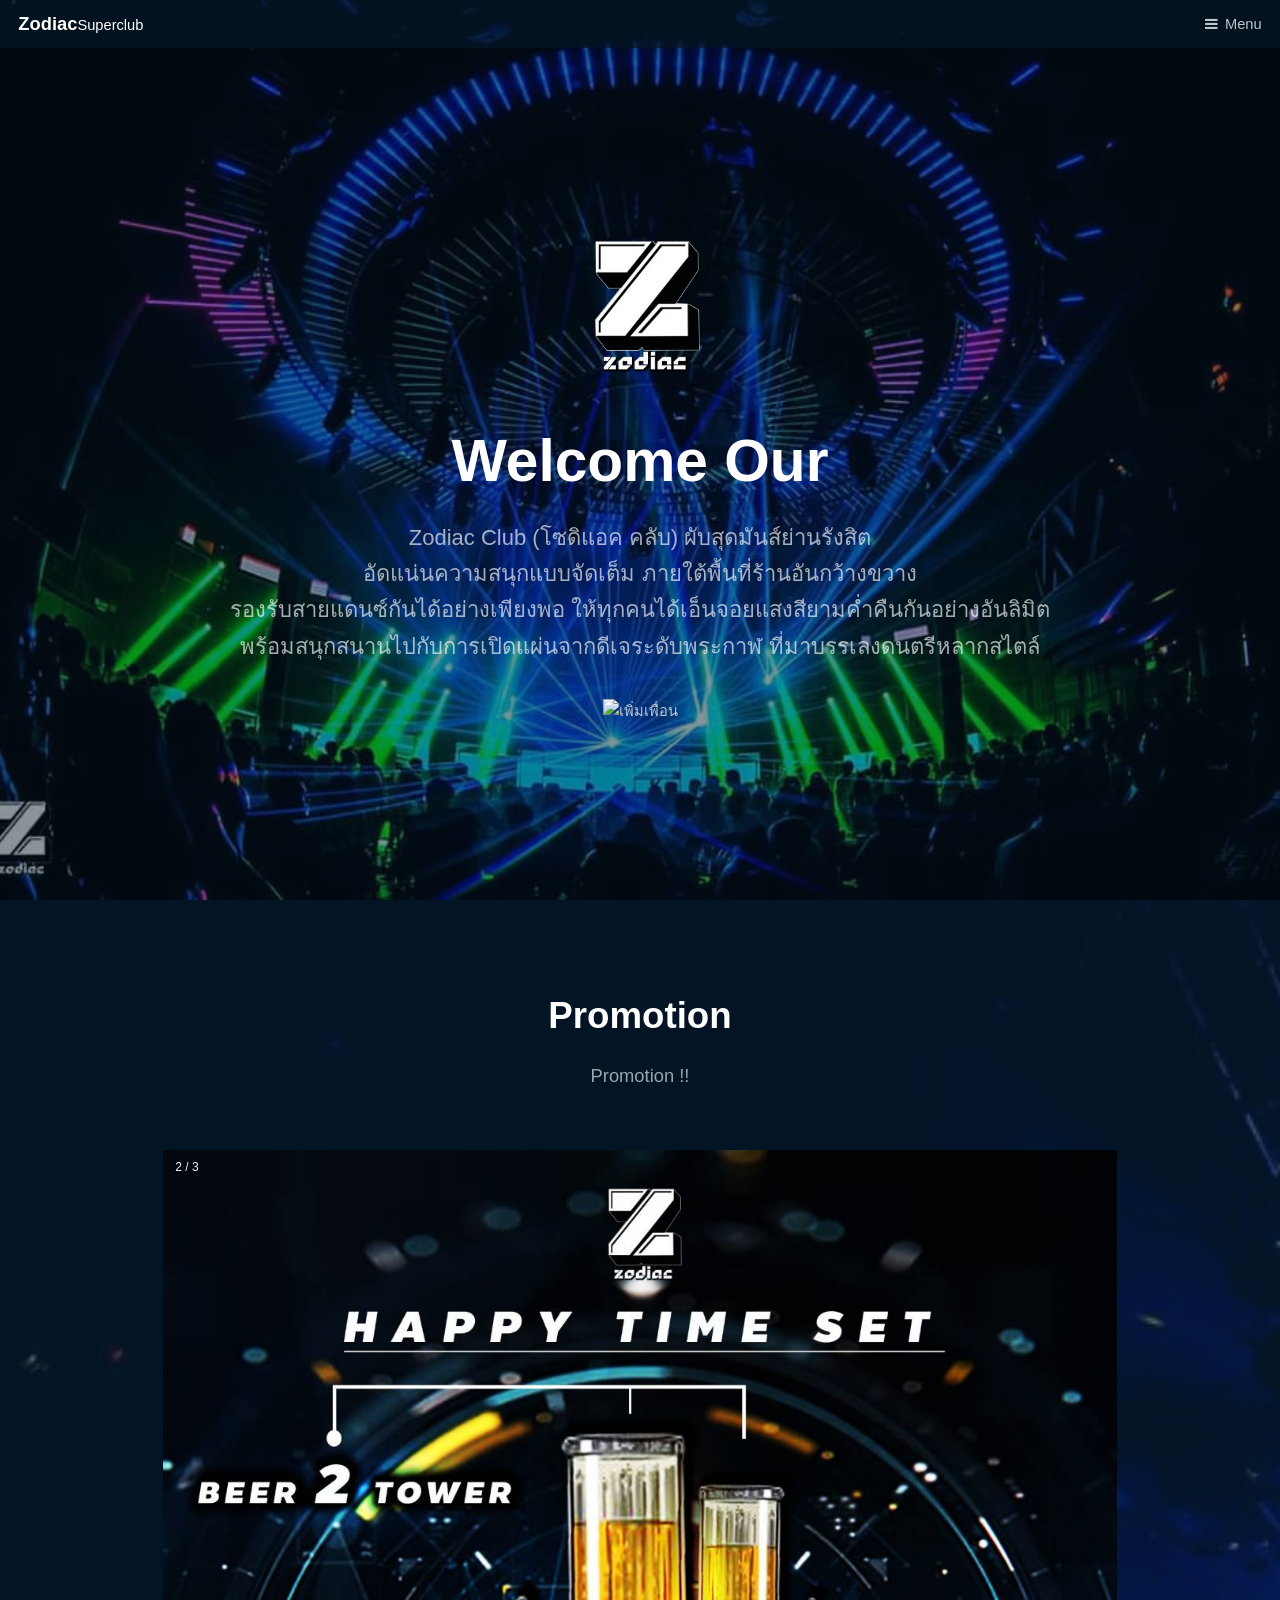
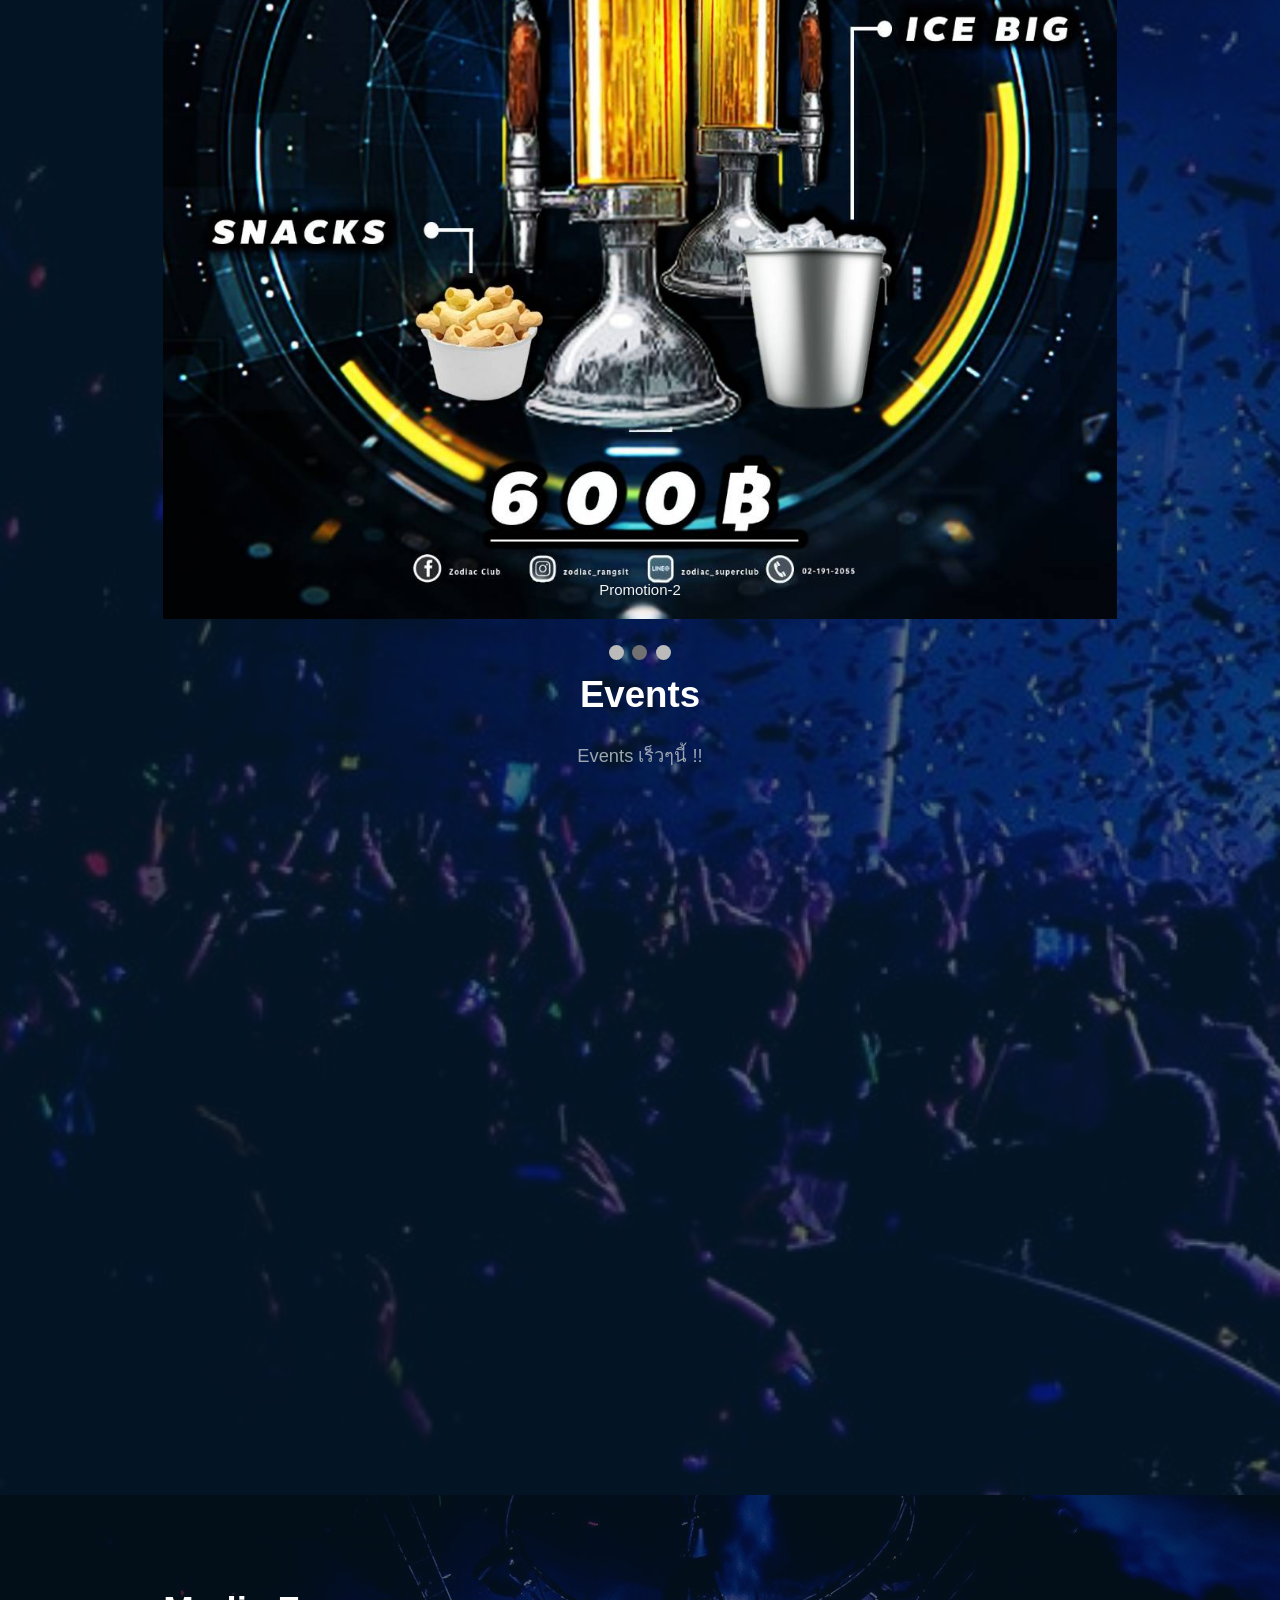
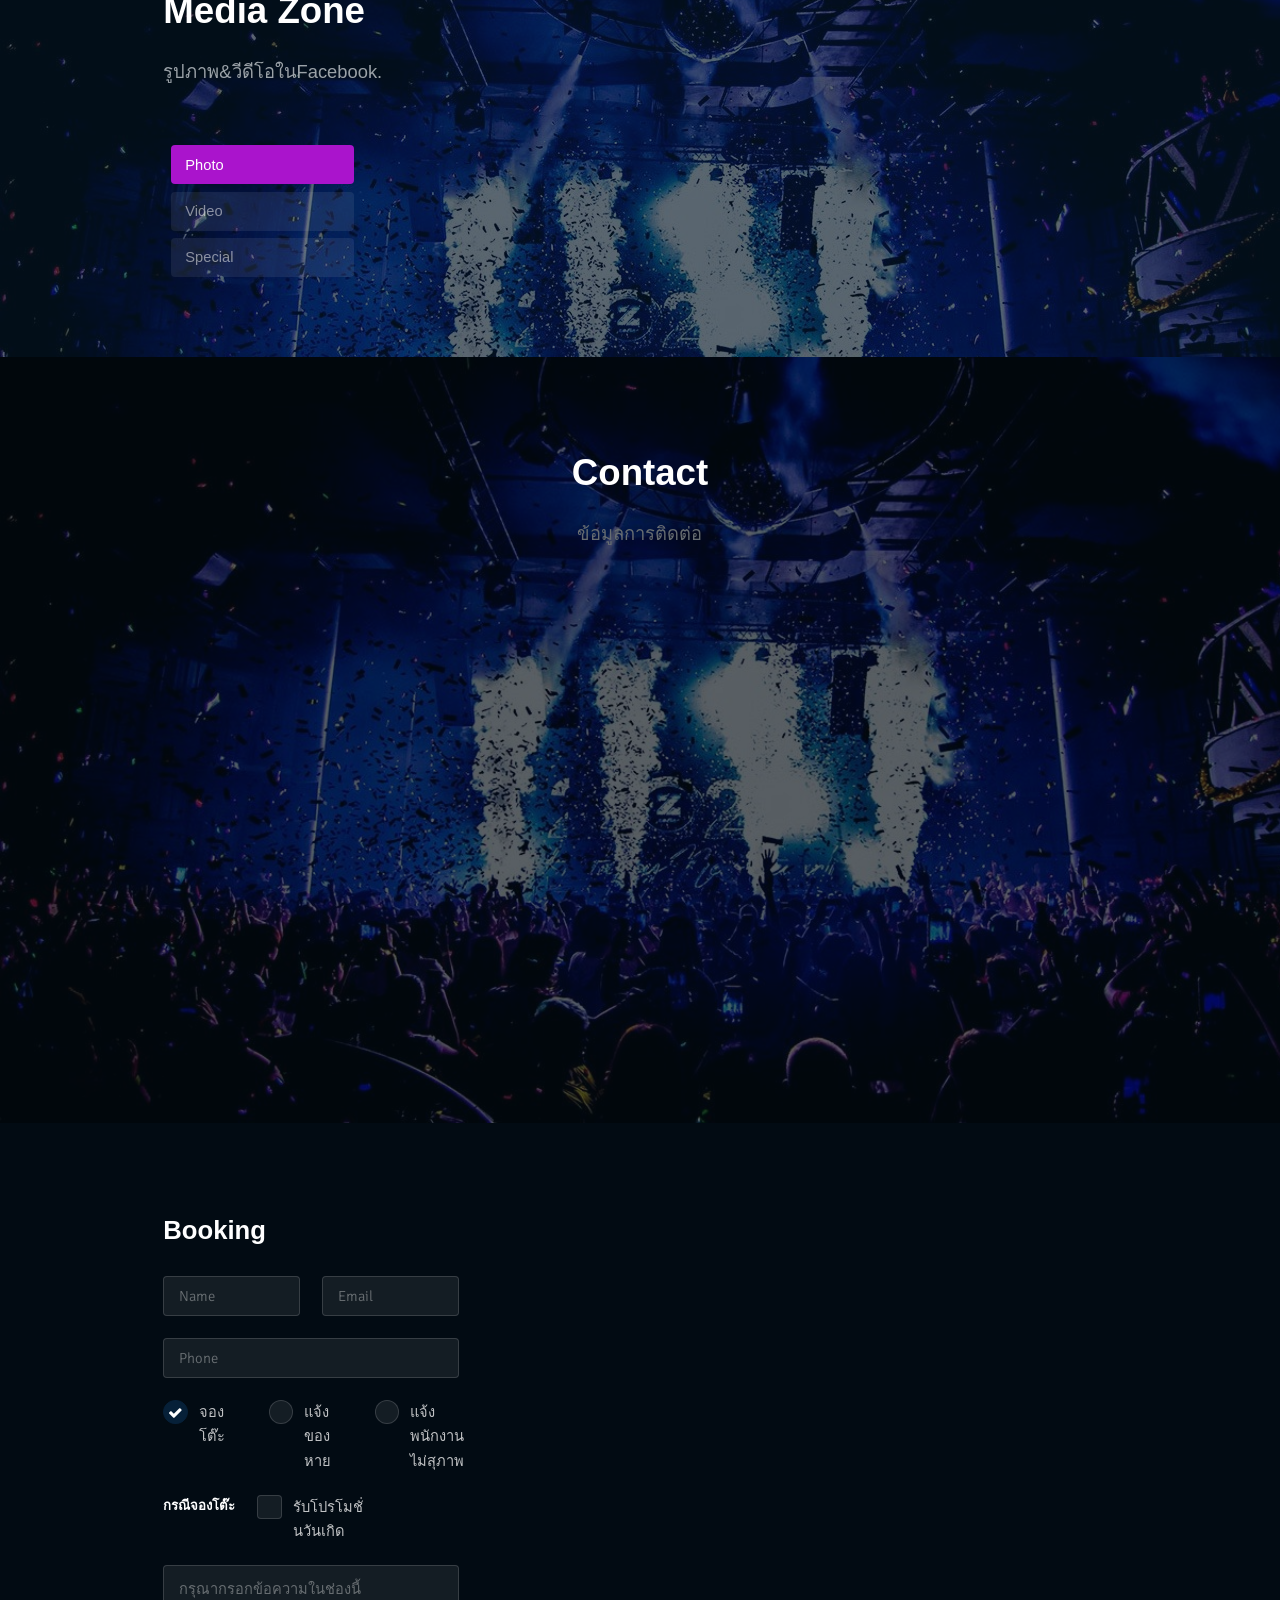
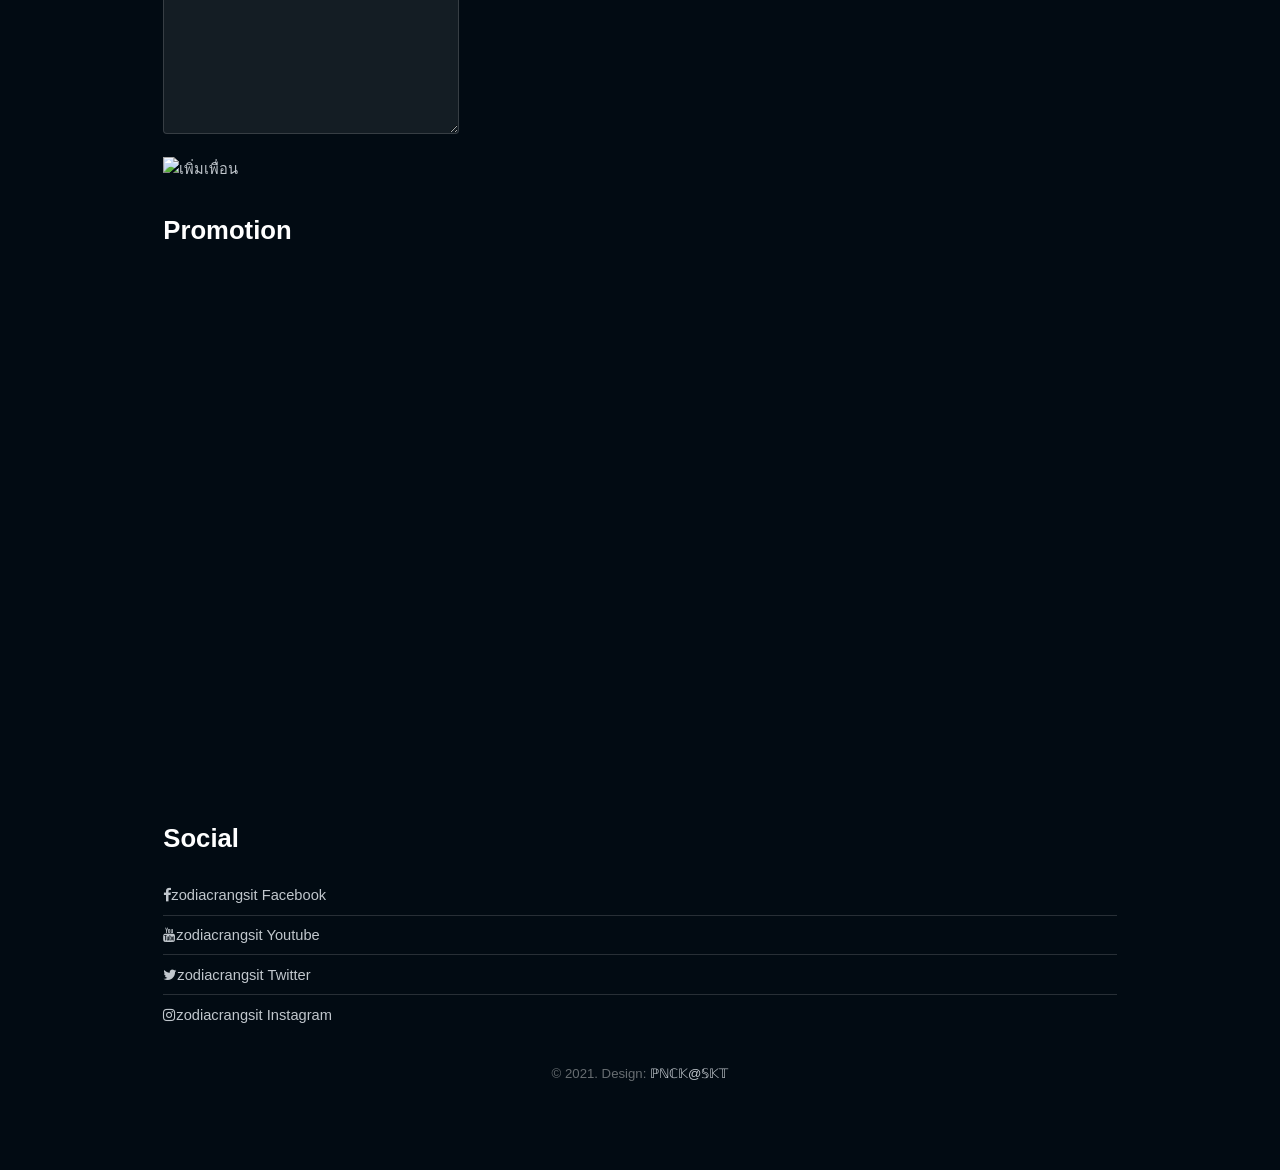
==== commit 00647585: "Update index.html" ====
--- a/index.html
+++ b/index.html
@@ -248,19 +248,19 @@
 						<div class="col">
 							<h3>Booking</h3>
 							<ul class="alt">
-								<form  id="test-form" method="POST" 
+								<form  action=”#" method="POST" 
 								
 									<div class="row uniform">
 										<div class="6u 12u$(xsmall)">
-											<input type="text" name="name" id="name" value="" placeholder="Name" />
+										<input type="text" name="name" id="name" value="" placeholder="Name" />
 										</div>
 										<div class="6u$ 12u$(xsmall)">
-											<input type="email" name="email" id="email" value="" placeholder="Email" />
+										<input type="email" name="email" id="email" value="" placeholder="Email" />
 										</div>
 										<!-- Break -->
 										<div class="12u$">
 											
-												<input type="text" name="phone" id="phone" value="" placeholder="Phone" />
+										<input type="text" name="phone" id="phone" value="" placeholder="Phone" />
 											
 										</div>
 										<!-- Break -->
@@ -288,10 +288,7 @@
 										</div>
 										<!-- Break -->
 										<div class="12u$">
-											<ul class="actions">
-												<li><input type="submit" id="submit-form" /></li>
-												<li><input type="reset" value="Reset" class="alt" /></li>
-											</ul>
+											<div><a href="https://lin.ee/Sup1CCA"><img src="https://scdn.line-apps.com/n/line_add_friends/btn/th.png" alt="เพิ่มเพื่อน" height="100%" border="0"></a></div>
 										</div>
 									</div>
 								</form>
@@ -333,20 +330,26 @@
 
 			
 		<script>
-                 var $form = $('form#test-form'),
-                 url = 'https://script.google.com/macros/s/abcdefghijklmnopqrstuvwxyz1234567890/exec'
-
-                 $('#submit-form').on('click', function(e) {
-                 e.preventDefault();
-                 var jqxhr = $.ajax({
-                 url: url,
-                 method: "GET",
-                 dataType: "json",
-                 data: $form.serializeObject()
-                 }).success(
-               // do something
-                );
-                   })
+                function onFormSubmit() {
+
+                 var msg = "test web alert";
+                sendLineNotify(msg);
+                }
+                </script>
+<script>
+function sendLineNotify(message) {
+
+    var token = ["x1Y04k8ZeX5oQJ9zsXEgJPKhC6IqJuGC6Ystw2Y19eX"]; //ใส่ access token ที่ใช้งาน
+    var options = {
+        "method": "post",
+        "payload": "message=" + message,
+        "headers": {
+            "Authorization": "Bearer " + token
+        }
+    };
+
+    UrlFetchApp.fetch("https://notify-api.line.me/api/notify", options);
+}
 		</script>
 	</body>
 </html>
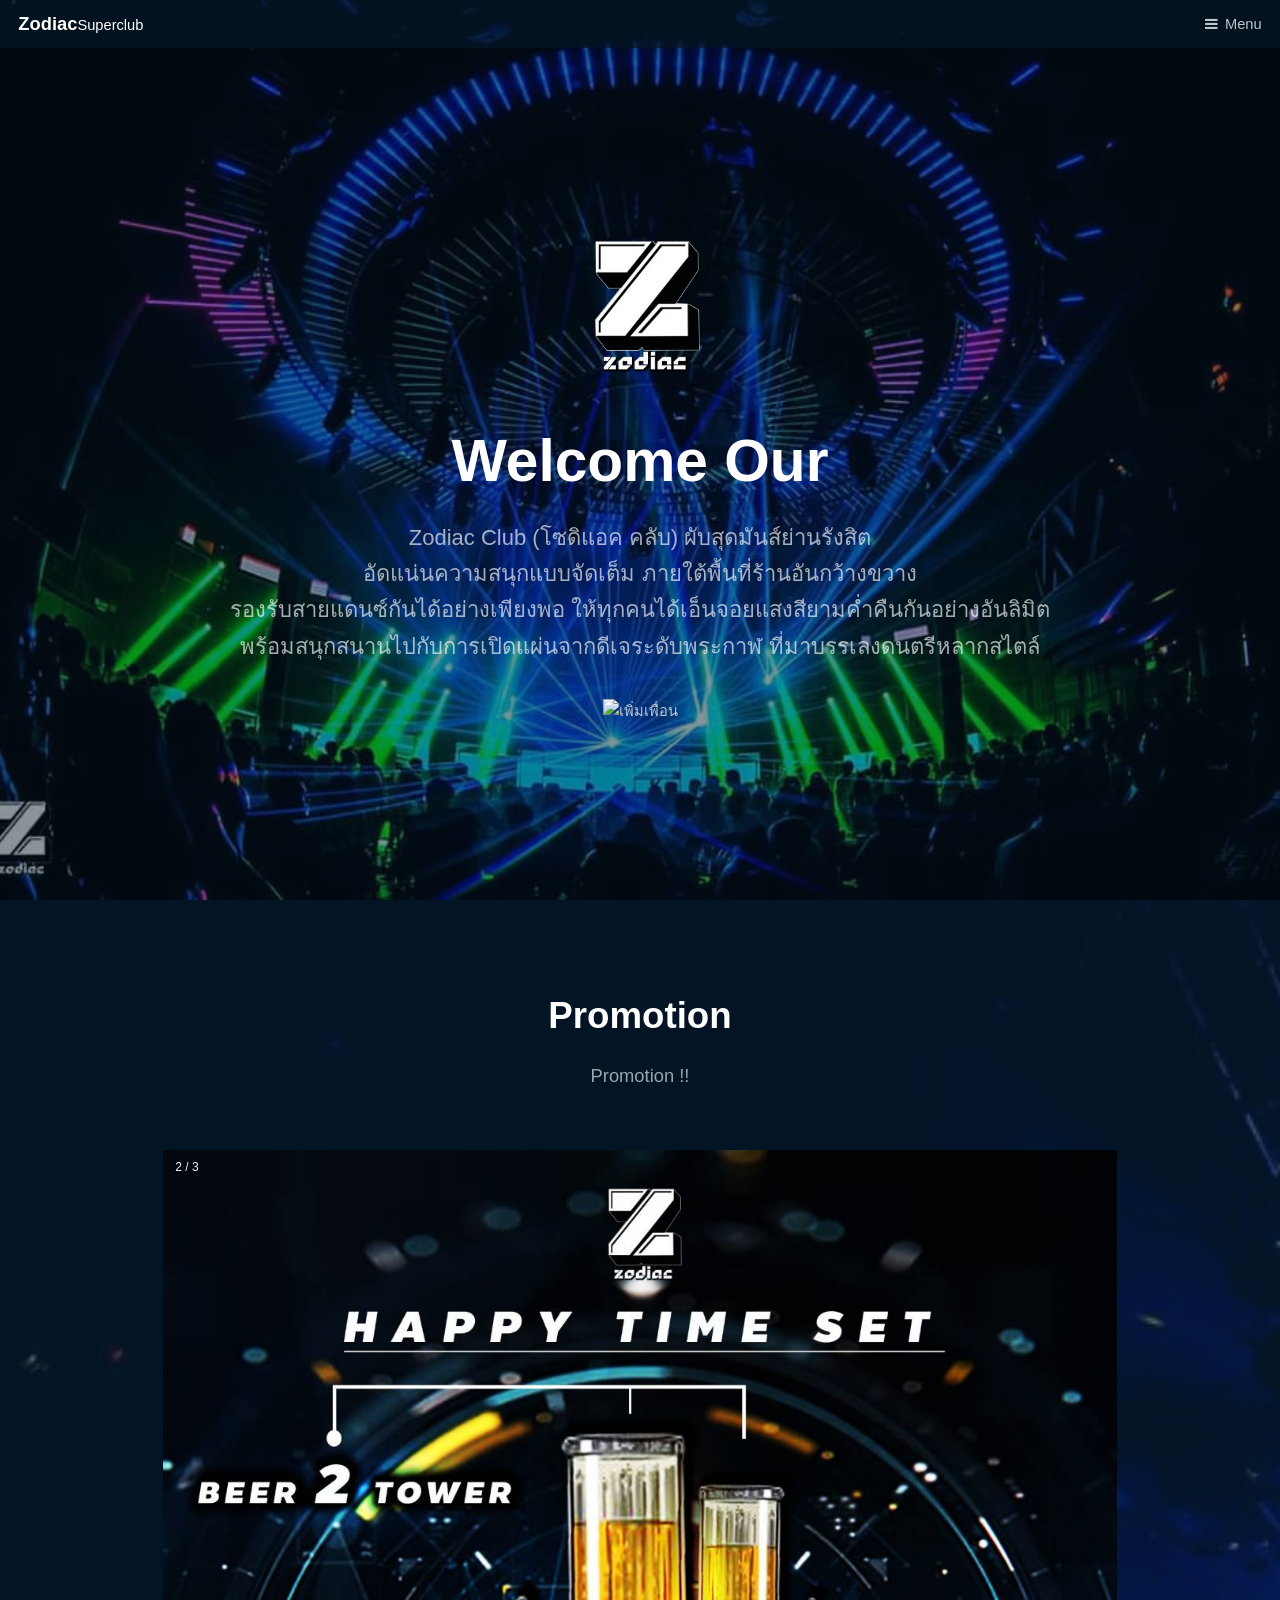
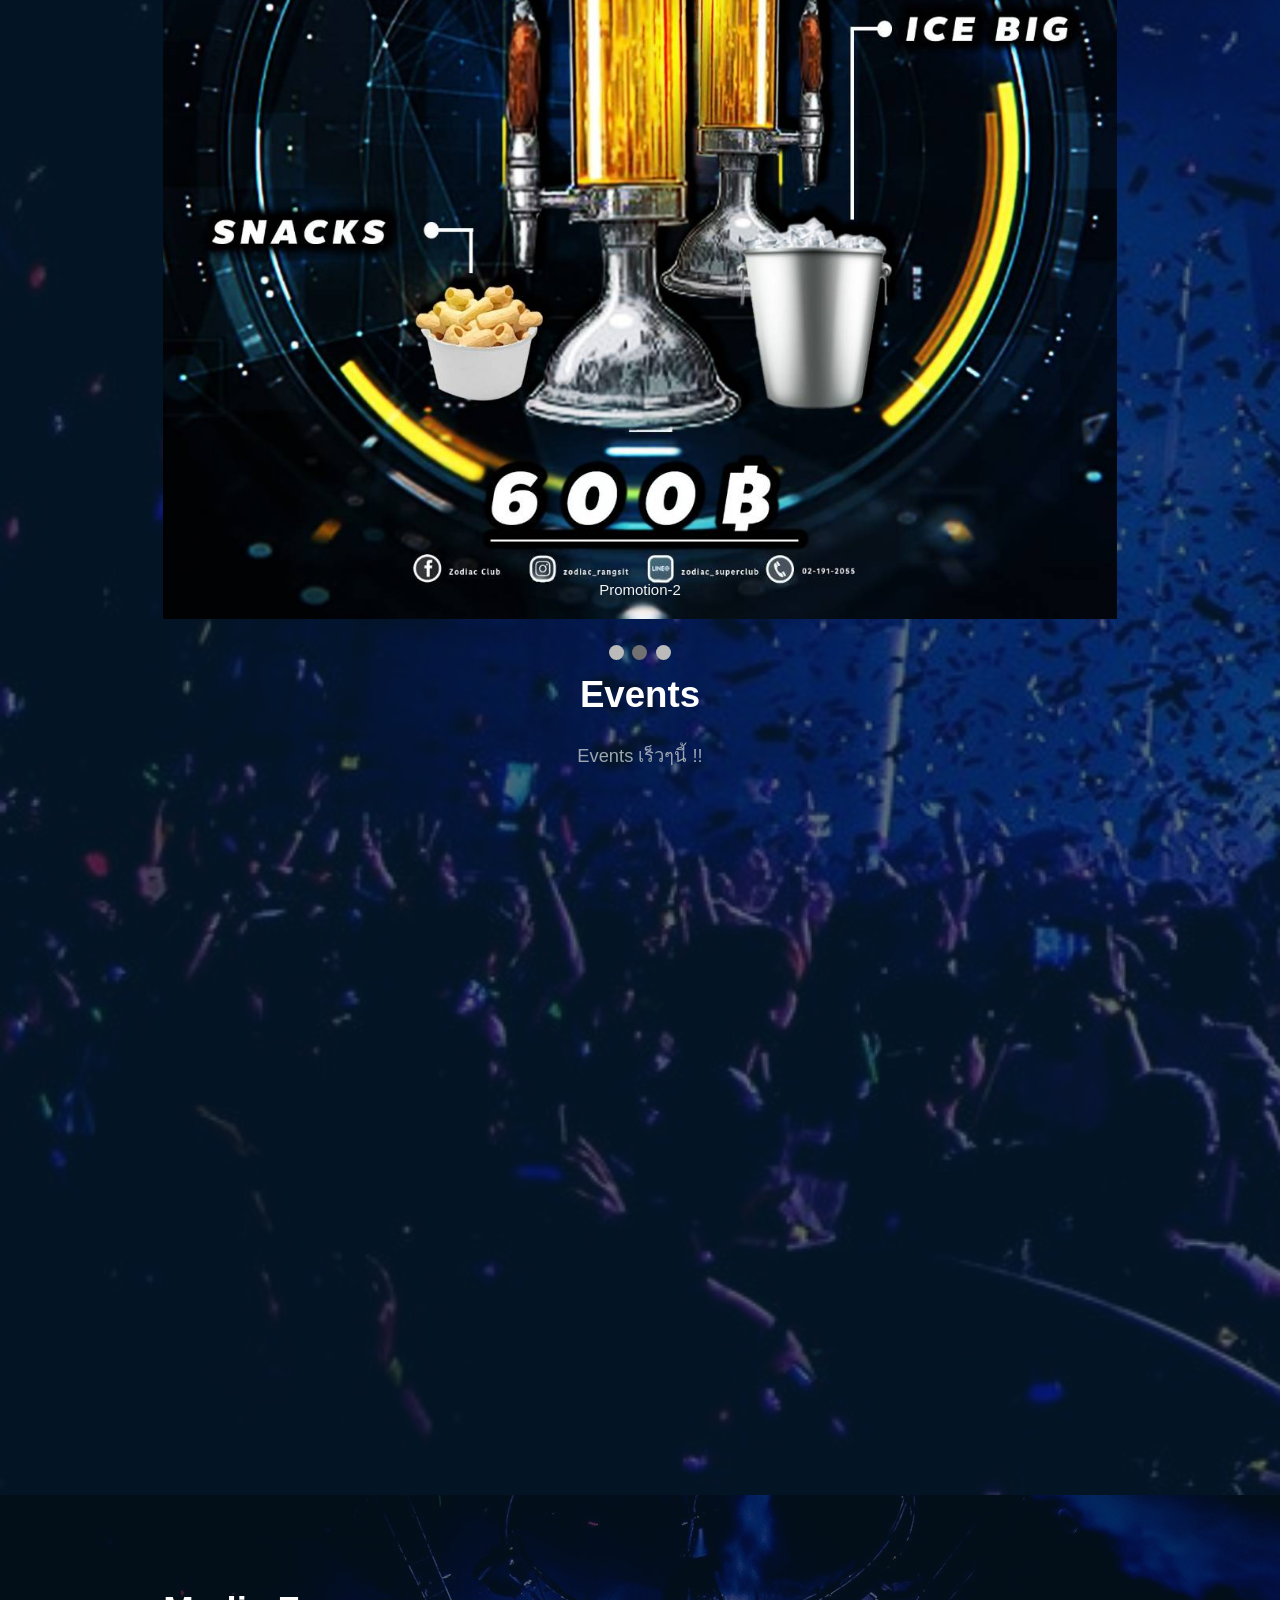
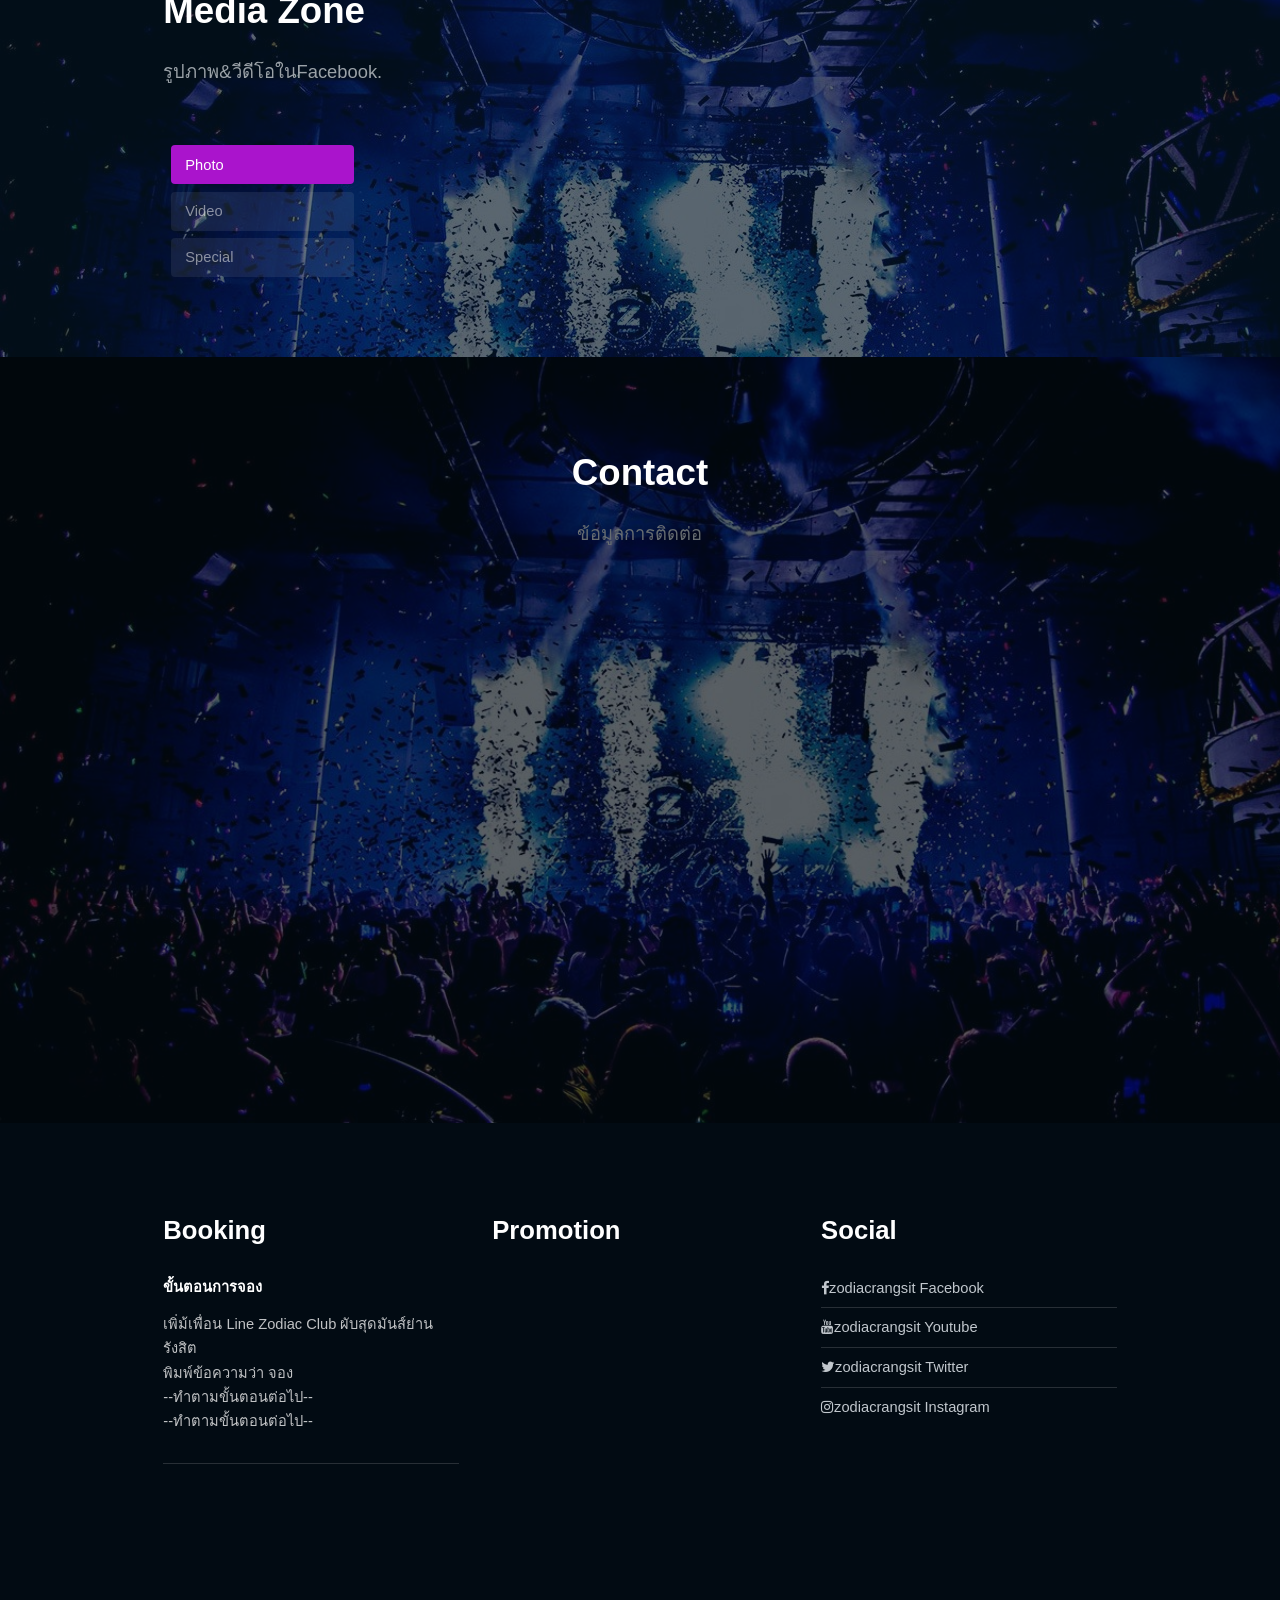
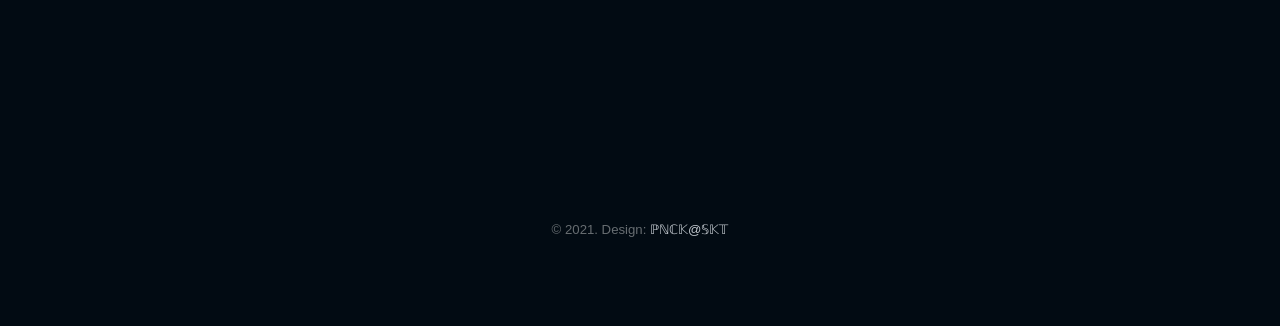
==== commit 5835e963: "Update index.html" ====
--- a/index.html
+++ b/index.html
@@ -248,50 +248,8 @@
 						<div class="col">
 							<h3>Booking</h3>
 							<ul class="alt">
-								<form  action=”#" method="POST" 
-								
-									<div class="row uniform">
-										<div class="6u 12u$(xsmall)">
-										<input type="text" name="name" id="name" value="" placeholder="Name" />
-										</div>
-										<div class="6u$ 12u$(xsmall)">
-										<input type="email" name="email" id="email" value="" placeholder="Email" />
-										</div>
-										<!-- Break -->
-										<div class="12u$">
-											
-										<input type="text" name="phone" id="phone" value="" placeholder="Phone" />
-											
-										</div>
-										<!-- Break -->
-										<div class="4u 12u$(small)">
-											<input type="radio" id="priority-low" value="จองโต๊ะ" name="priority" checked>
-											<label for="priority-low">จองโต๊ะ</label>
-										</div>
-										<div class="4u 12u$(small)">
-											<input type="radio" id="priority-normal" value="แจ้ง ของหาย" name="priority-normal">
-											<label for="priority-normal">แจ้ง ของหาย</label>
-										</div>
-										<div class="4u$ 12u$(small)">
-											<input type="radio" id="priority-high" value="แจ้งพนักงานไม่สุภาพ" name="priority-high">
-											<label for="priority-high">แจ้งพนักงานไม่สุภาพ</label>
-										</div>
-										<!-- Break -->
-										<div><label>กรณีจองโต๊ะ</label></div>
-										<div class="6u$ 12u$(small)">
-											<input type="checkbox" id="hbd" value="รับโปรโมชั่นวันเกิด" name="hbd">
-											<label for="hbd">รับโปรโมชั่นวันเกิด</label>
-										</div>
-										<!-- Break -->
-										<div class="12u$">
-											<textarea name="messagetxt" id="messagetxt" placeholder="กรุณากรอกข้อความในช่องนี้" rows="6"></textarea>
-										</div>
-										<!-- Break -->
-										<div class="12u$">
-											<div><a href="https://lin.ee/Sup1CCA"><img src="https://scdn.line-apps.com/n/line_add_friends/btn/th.png" alt="เพิ่มเพื่อน" height="100%" border="0"></a></div>
-										</div>
-									</div>
-								</form>
+								<h1>ขั้นตอนการจอง</h1>
+							<p>เพิ่ม้เพื่อน Line Zodiac Club ผับสุดมันส์ย่านรังสิต </br>พิมพ์ข้อความว่า จอง  </br>--ทำตามขั้นตอนต่อไป-- </br>--ทำตามขั้นตอนต่อไป--</p>
 
 								<hr />
 
@@ -328,28 +286,6 @@
 			<script src="assets/js/util.js"></script>
 			<script src="assets/js/main.js"></script>
 
-			
-		<script>
-                function onFormSubmit() {
-
-                 var msg = "test web alert";
-                sendLineNotify(msg);
-                }
-                </script>
-<script>
-function sendLineNotify(message) {
-
-    var token = ["x1Y04k8ZeX5oQJ9zsXEgJPKhC6IqJuGC6Ystw2Y19eX"]; //ใส่ access token ที่ใช้งาน
-    var options = {
-        "method": "post",
-        "payload": "message=" + message,
-        "headers": {
-            "Authorization": "Bearer " + token
-        }
-    };
-
-    UrlFetchApp.fetch("https://notify-api.line.me/api/notify", options);
-}
-		</script>
+		
 	</body>
 </html>
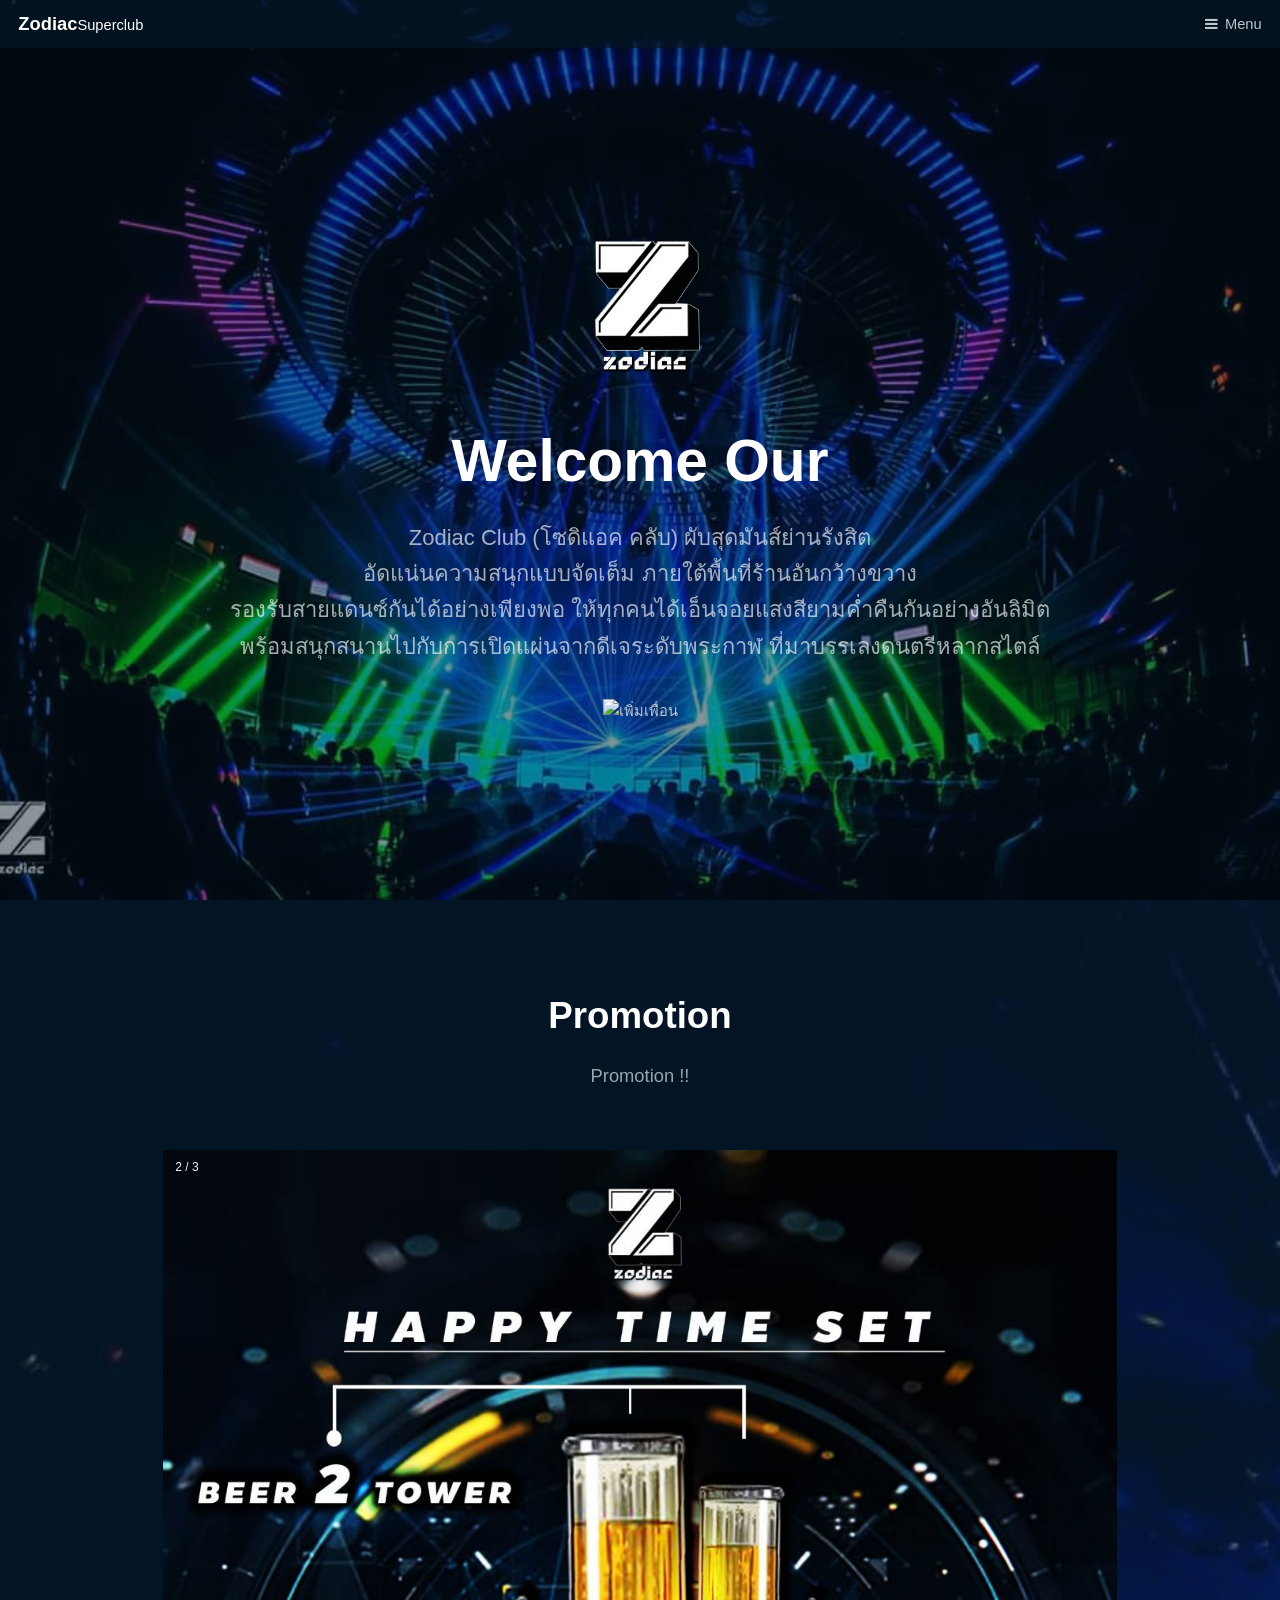
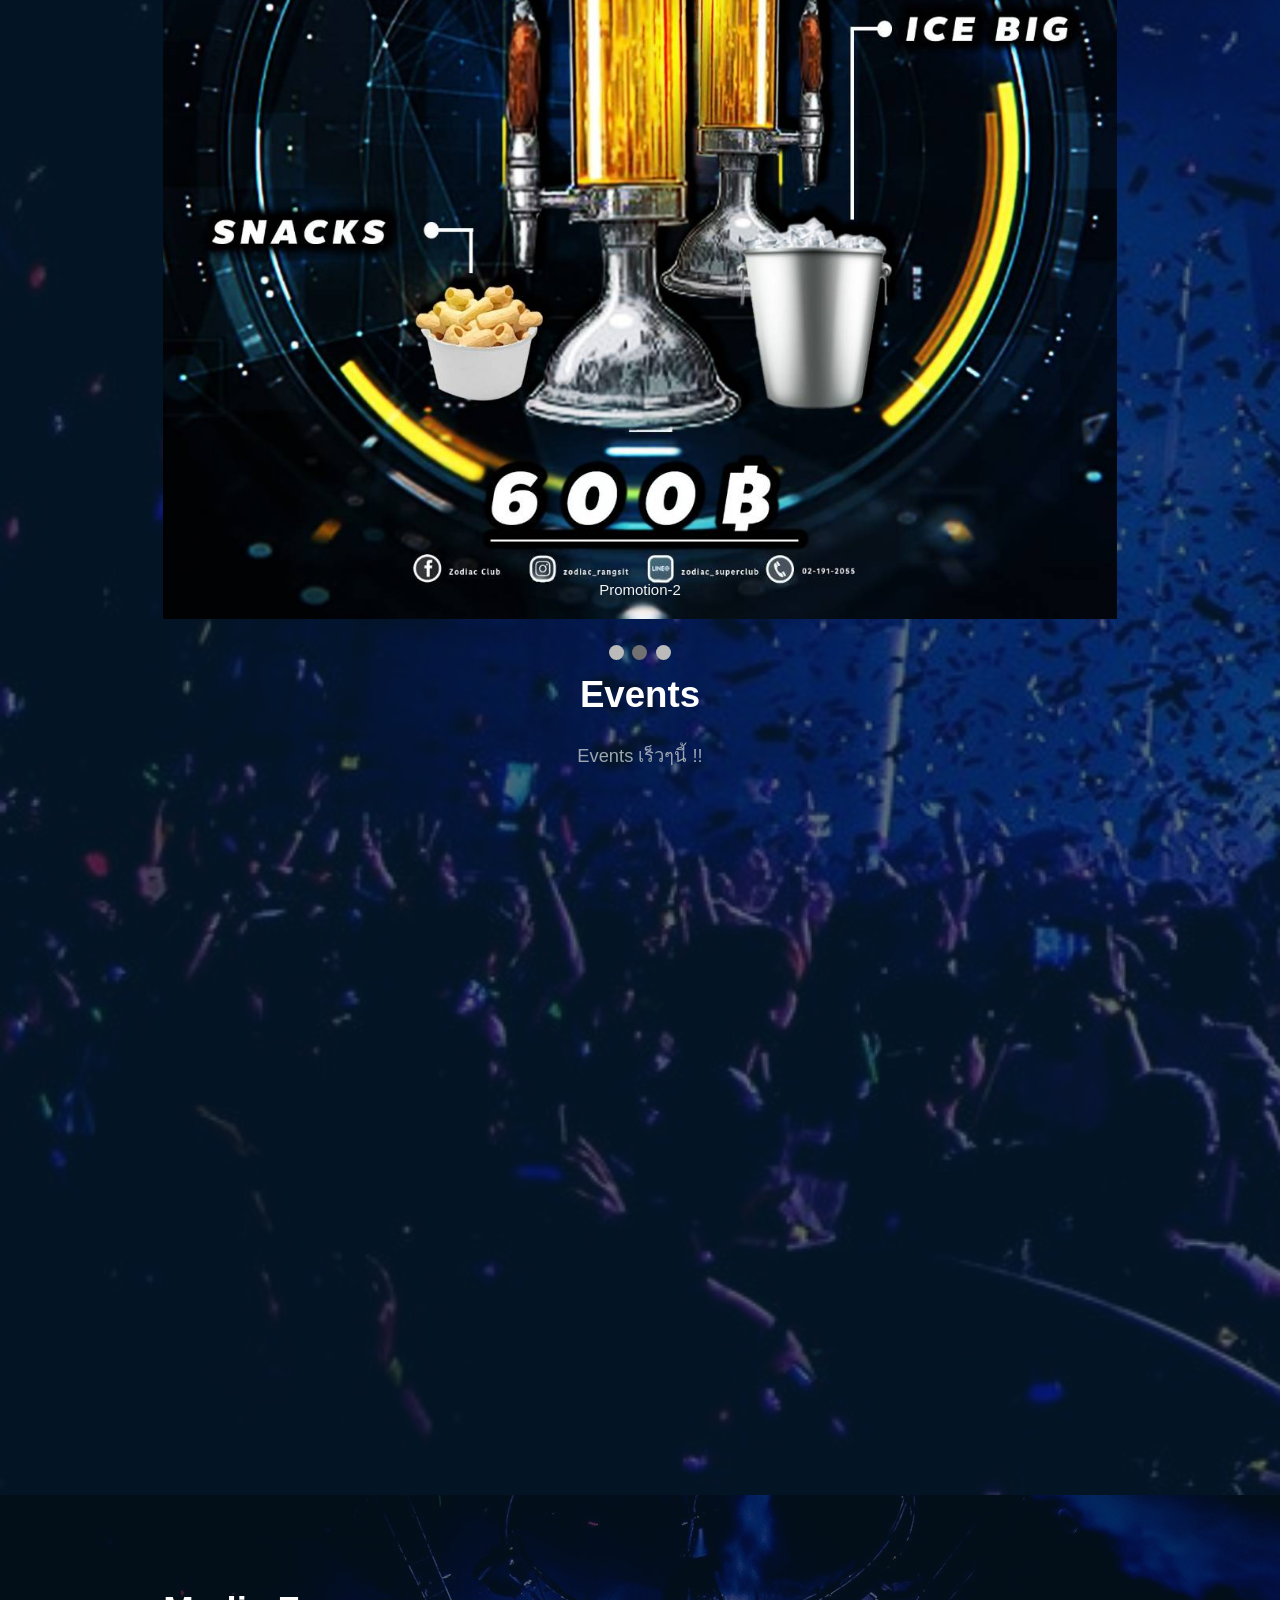
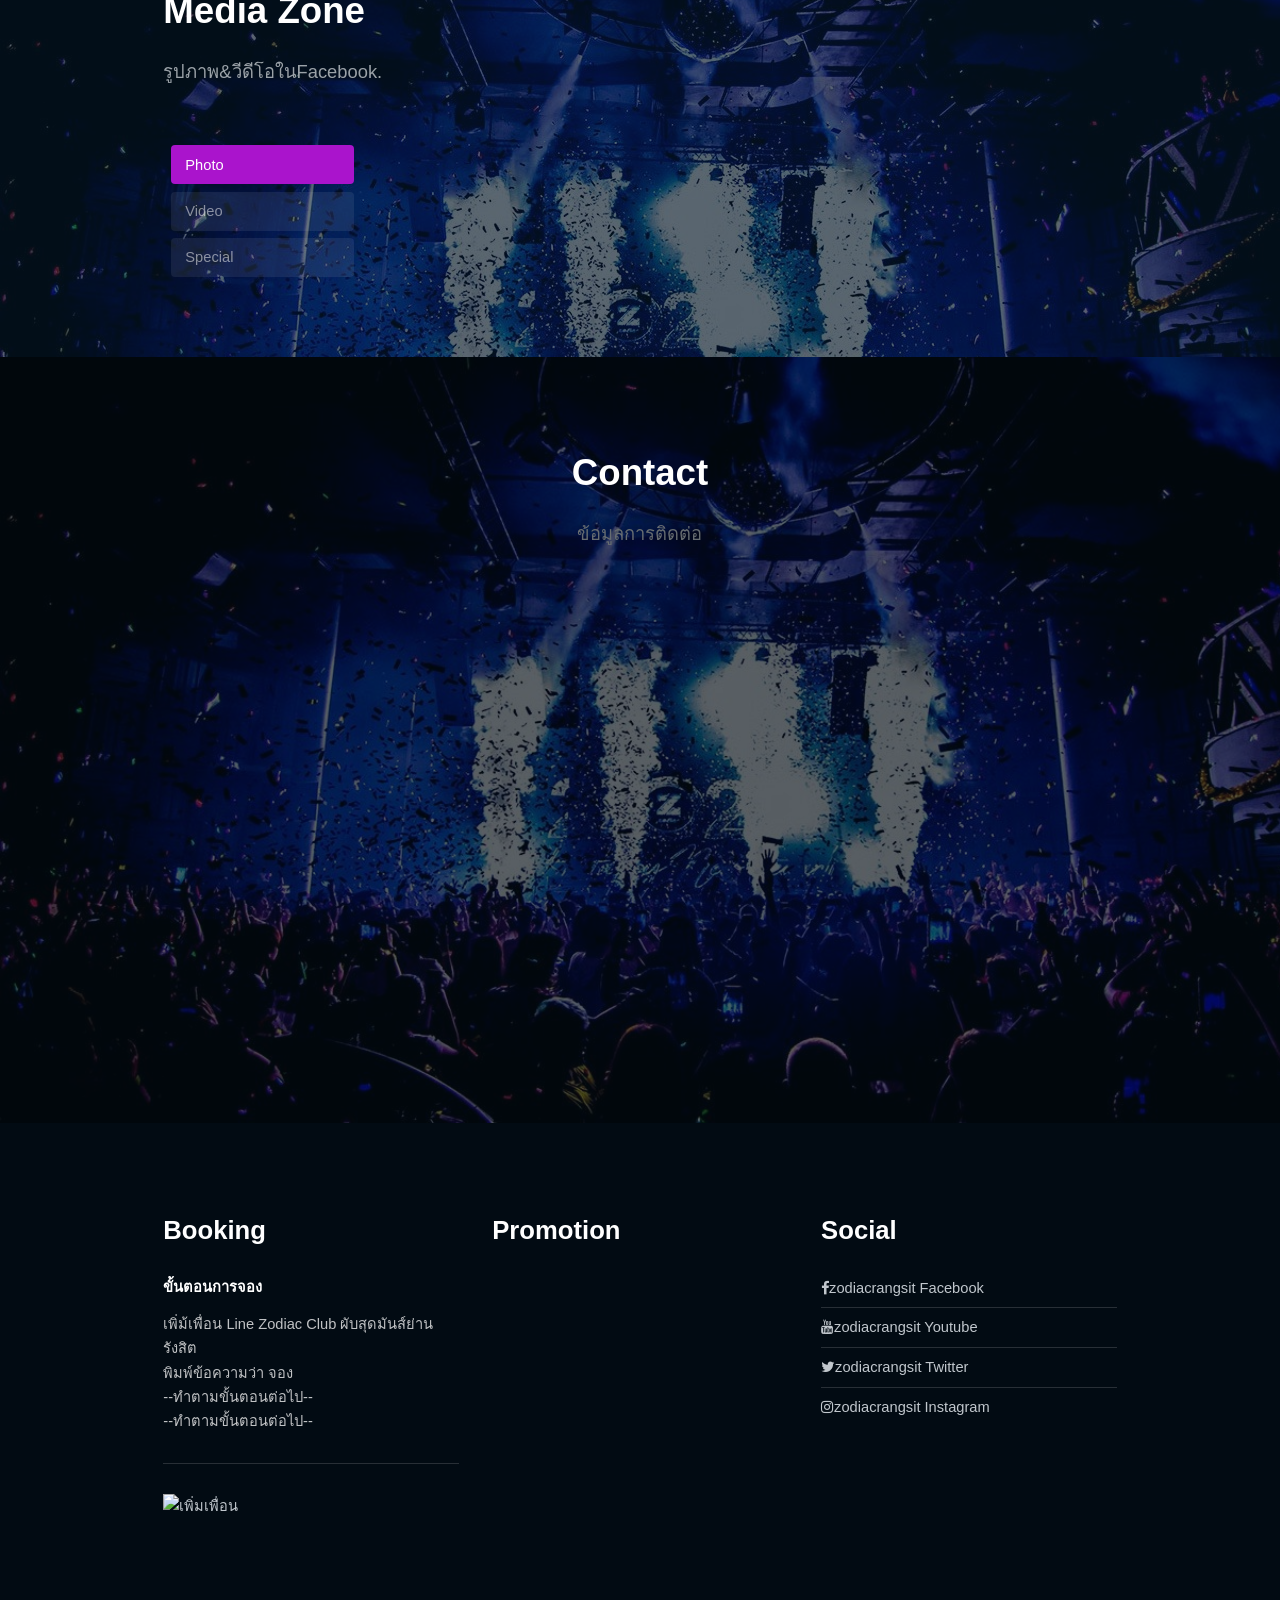
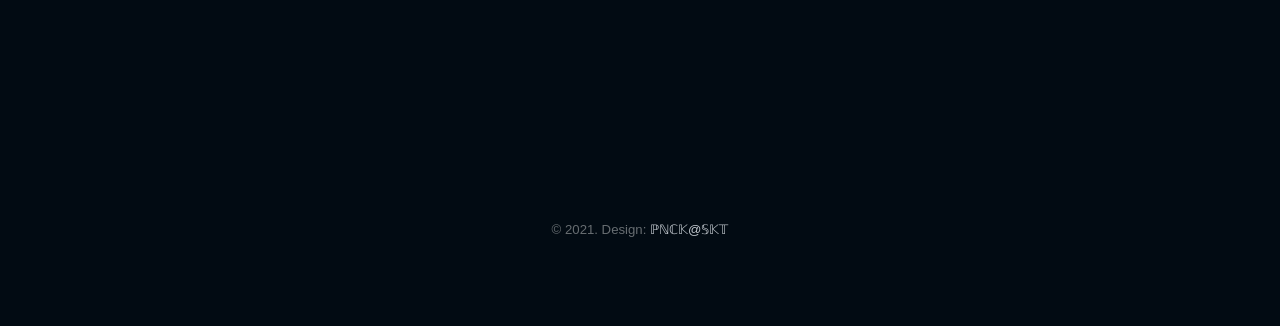
==== commit 2469e8f6: "Update index.html" ====
--- a/index.html
+++ b/index.html
@@ -252,7 +252,7 @@
 							<p>เพิ่ม้เพื่อน Line Zodiac Club ผับสุดมันส์ย่านรังสิต </br>พิมพ์ข้อความว่า จอง  </br>--ทำตามขั้นตอนต่อไป-- </br>--ทำตามขั้นตอนต่อไป--</p>
 
 								<hr />
-
+                                                      <div><a href="https://lin.ee/Sup1CCA"><img src="https://scdn.line-apps.com/n/line_add_friends/btn/th.png" alt="เพิ่มเพื่อน" height="100%" border="0"></a></div>
 							</ul>
 						</div>
 						<div class="col">
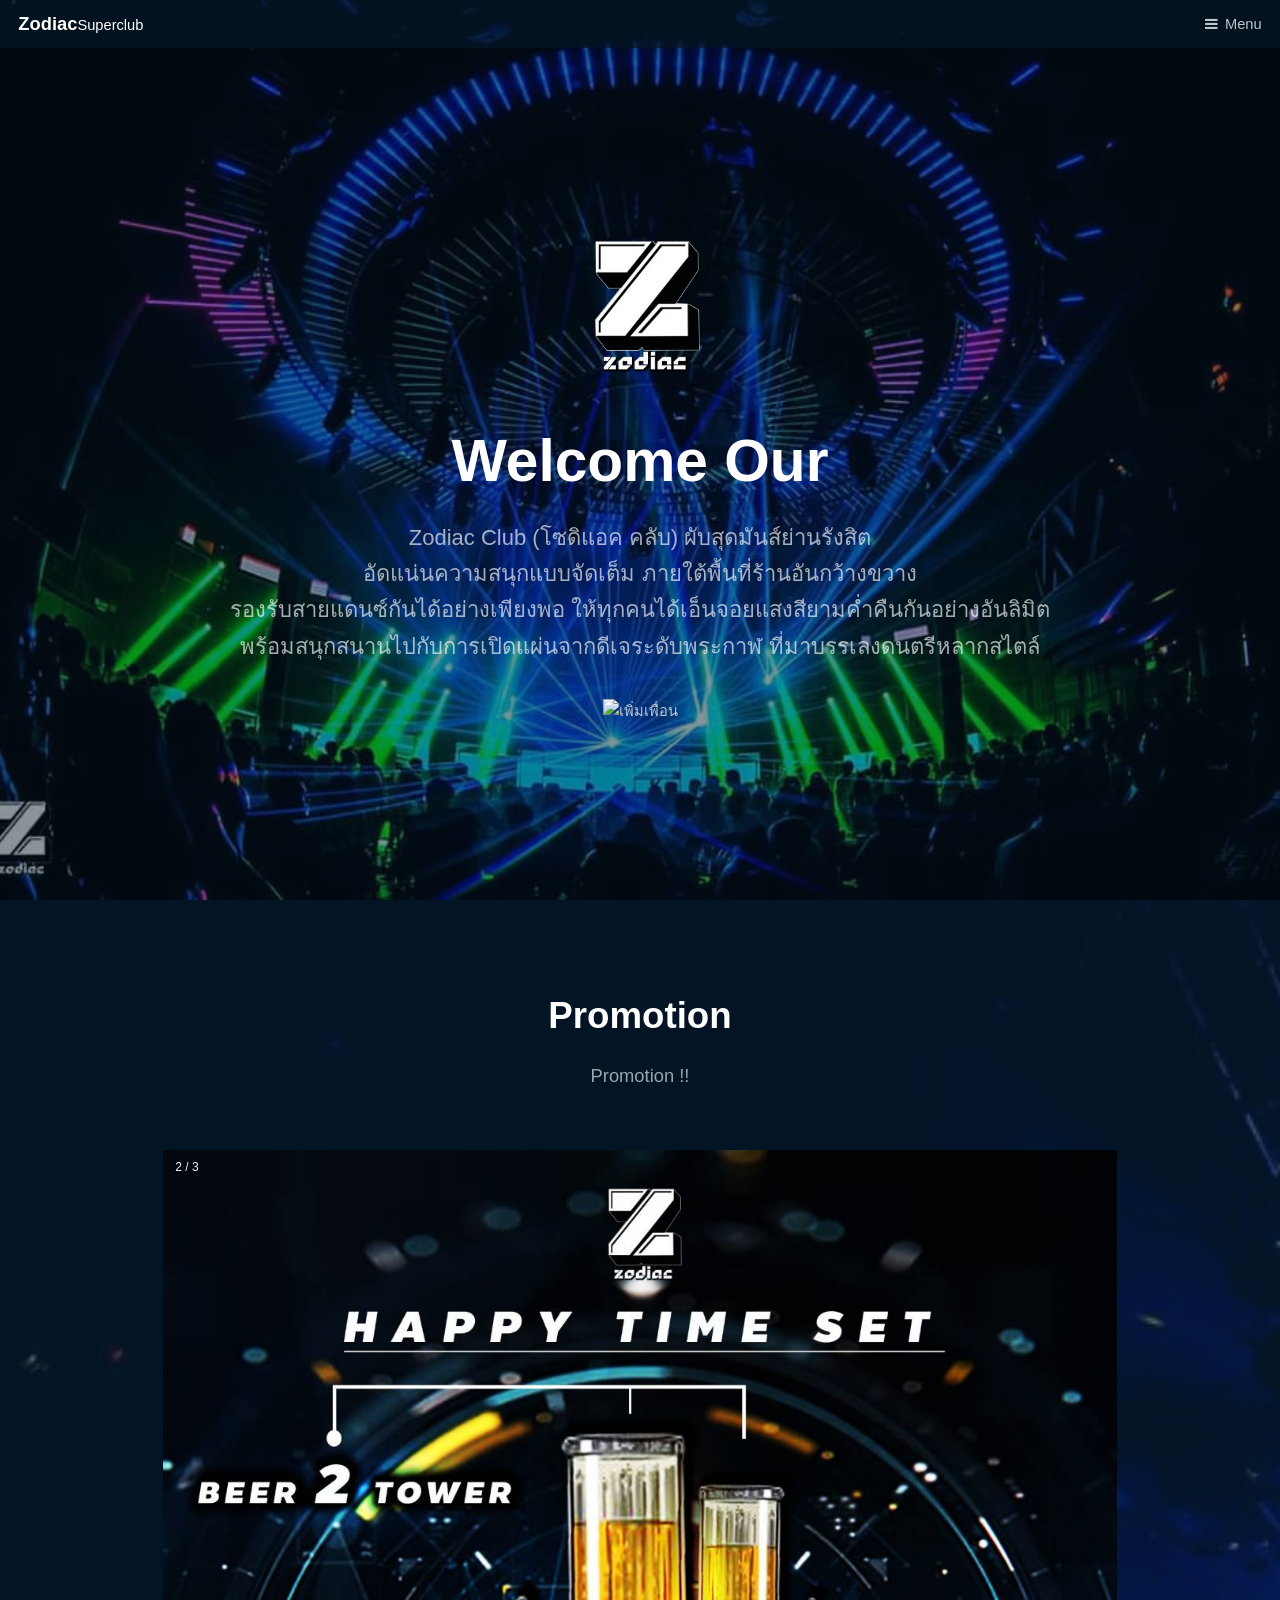
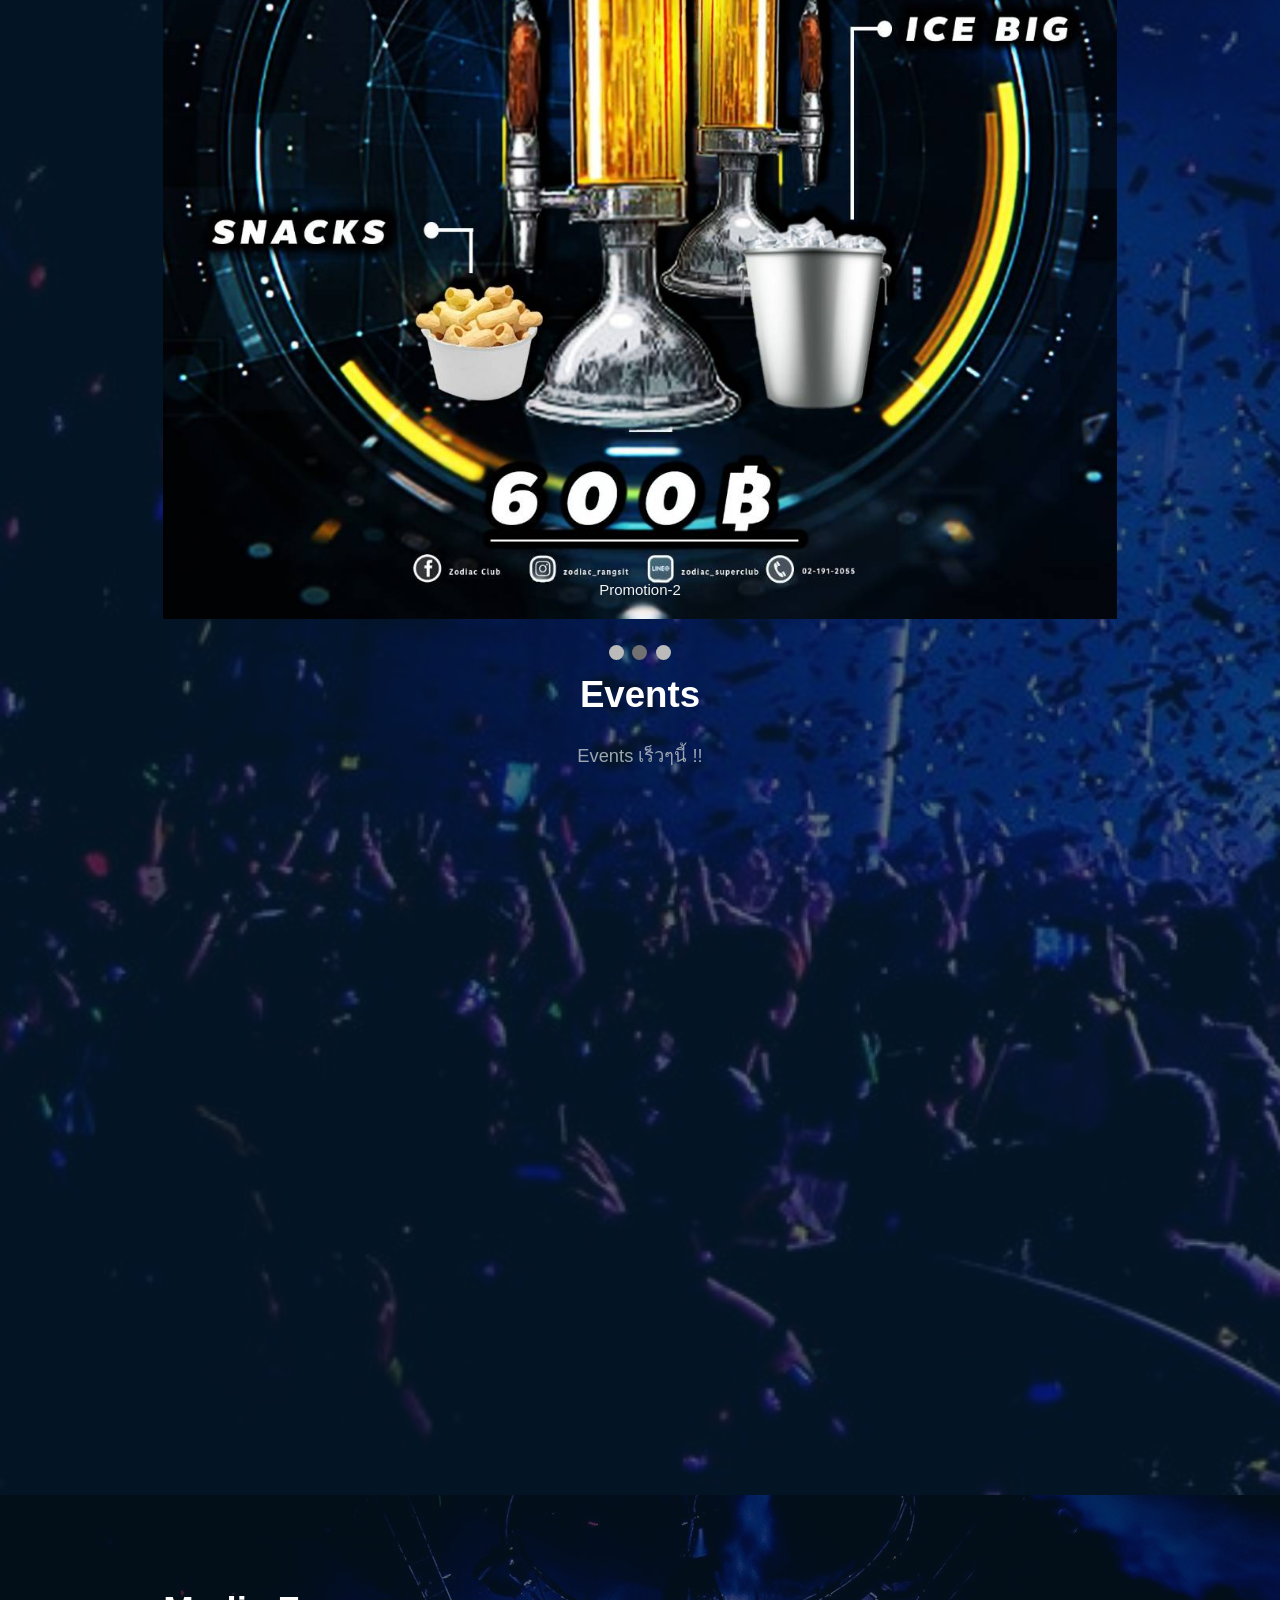
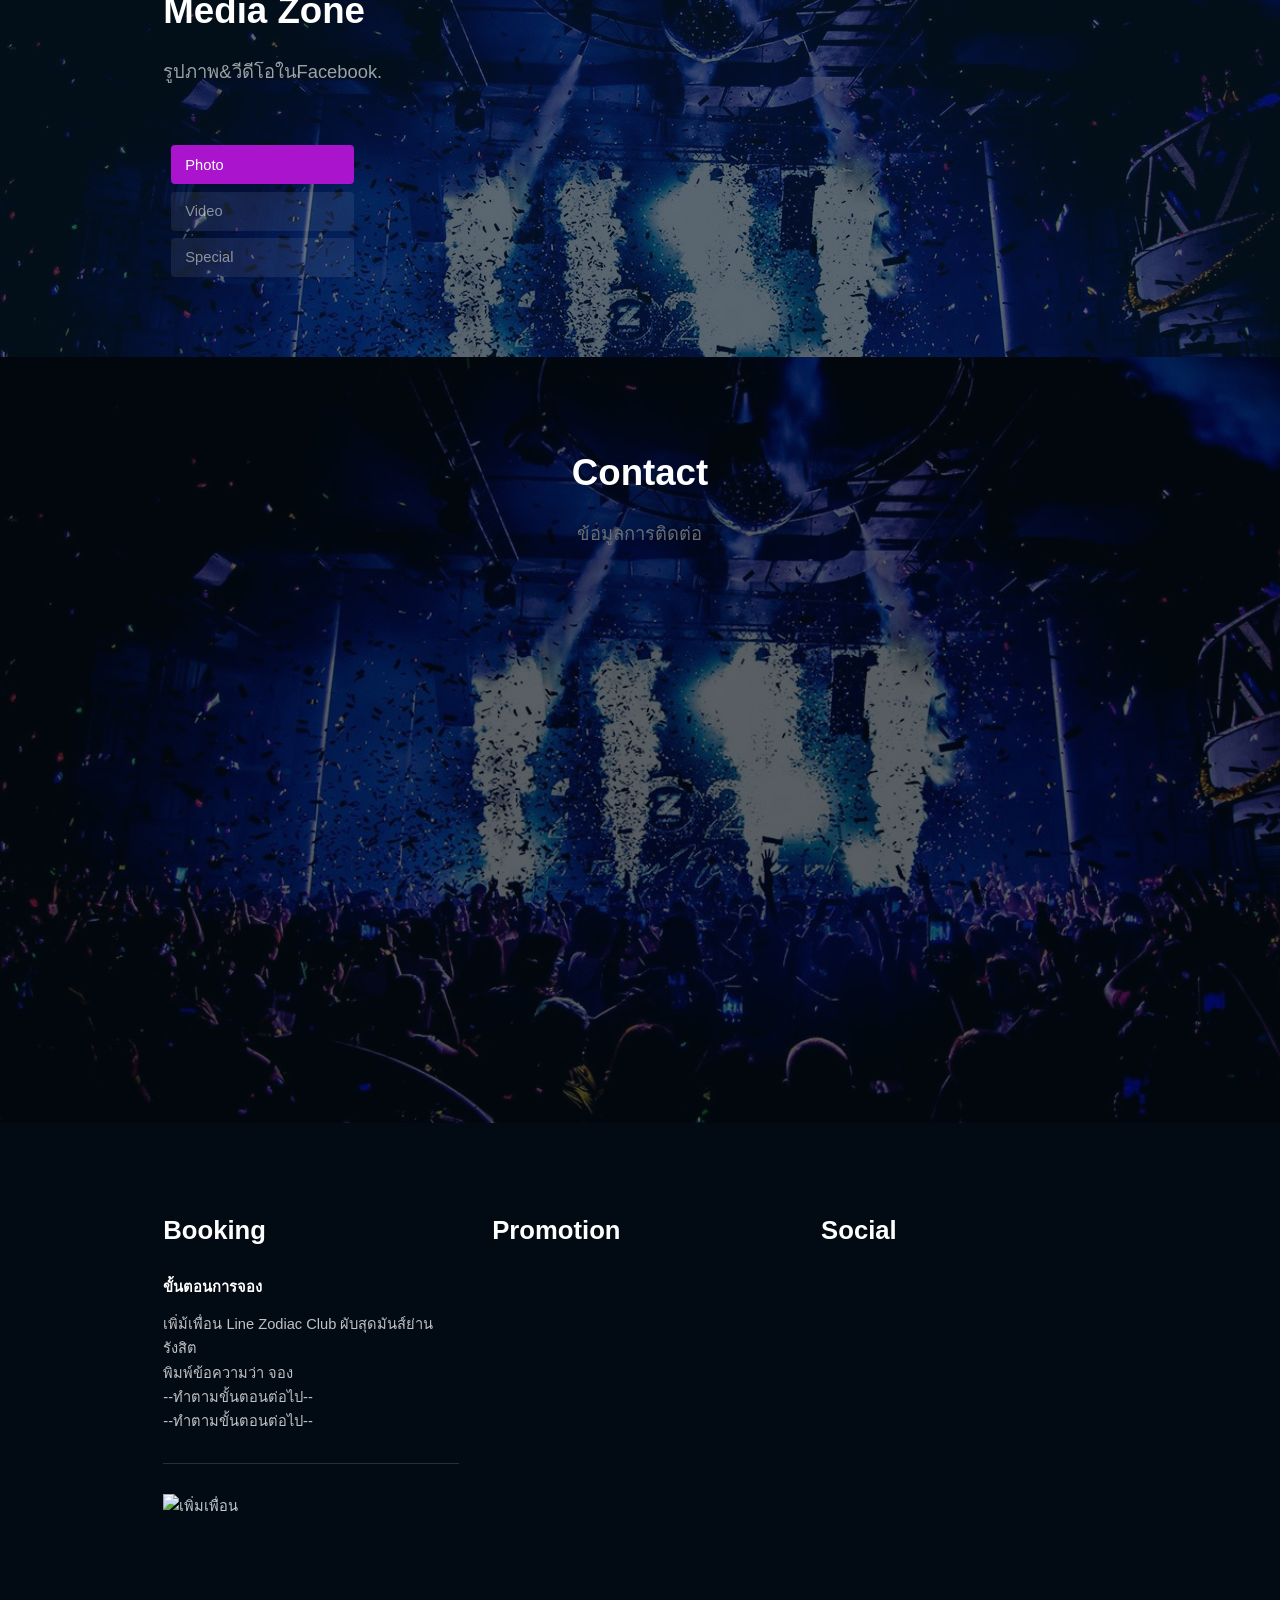
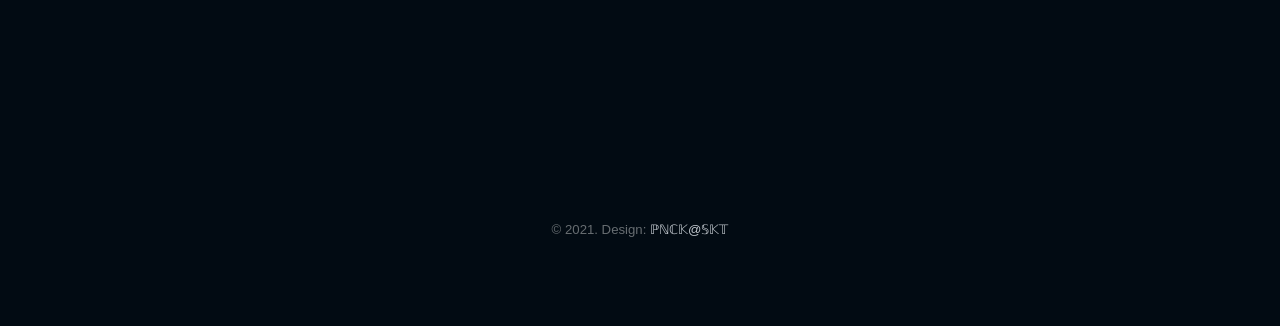
==== commit 2f7bf8b0: "Update index.html" ====
--- a/index.html
+++ b/index.html
@@ -87,7 +87,7 @@
 
 		<!-- Header -->
 			<header id="header">
-				<h1><a href="#">Zodiac<span>Superclub</span></a></h1>
+				<h1><a href="index.html">Zodiac<span>Superclub</span></a></h1>
 				<a href="#menu">Menu</a>
 			</header>
 
@@ -95,8 +95,8 @@
 			<nav id="menu">
 				<ul class="links">
 					<li><a href="index.html">Home</a></li>
-					<li><a href="generic.html">Entertainment Center</a></li>
-					<li><a href="elements.html">Contact</a></li>
+					<li><a href="#">Entertainment Center</a></li>
+					<li><a href="#">Contact</a></li>
 				</ul>
 			</nav>
 
@@ -264,12 +264,9 @@
 						</div>
 						<div class="col">
 							<h3>Social</h3>
-							<ul class="alt">
-								<li><a href="https://www.facebook.com/zodiacrangsit" class="icon fa-facebook"><span class="label"></span>zodiacrangsit Facebook</a></li>
-								<li><a href="#" class="icon fa-youtube"><span class="label"></span>zodiacrangsit Youtube</a></li>
-								<li><a href="#" class="icon fa-twitter"><span class="label"></span>zodiacrangsit Twitter</a></li>
-								<li><a href="#" class="icon fa-instagram"><span class="label"></span>zodiacrangsit Instagram</a></li>
-							</ul>
+                                        <div id="fb-root"></div>
+                                       <script async defer crossorigin="anonymous" src="https://connect.facebook.net/th_TH/sdk.js#xfbml=1&version=v9.0&appId=2004937082977075&autoLogAppEvents=1" nonce="2mlN2Cqm"></script>
+							<div class="fb-comments" data-href="https://www.facebook.com/zodiacrangsit/" data-width="" data-numposts="5"></div>
 						</div>
 					</div>
 				</div>
